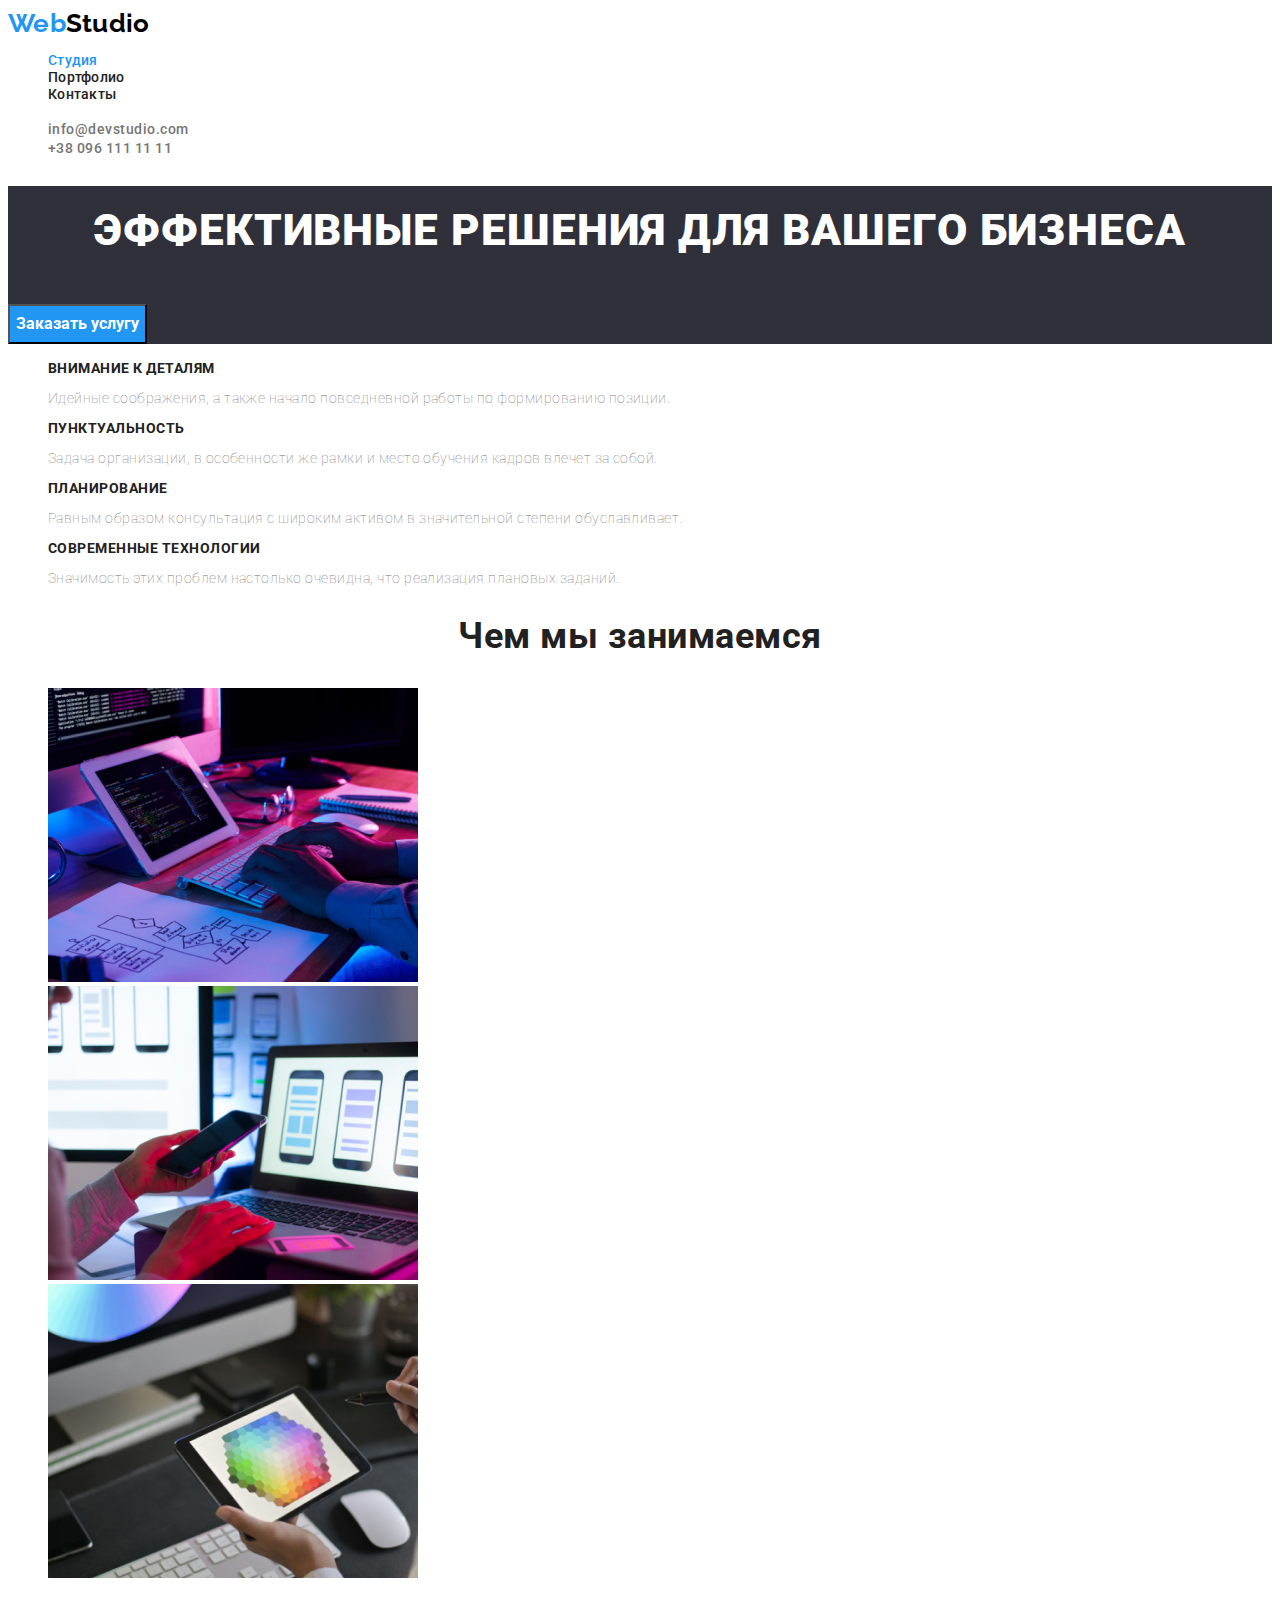
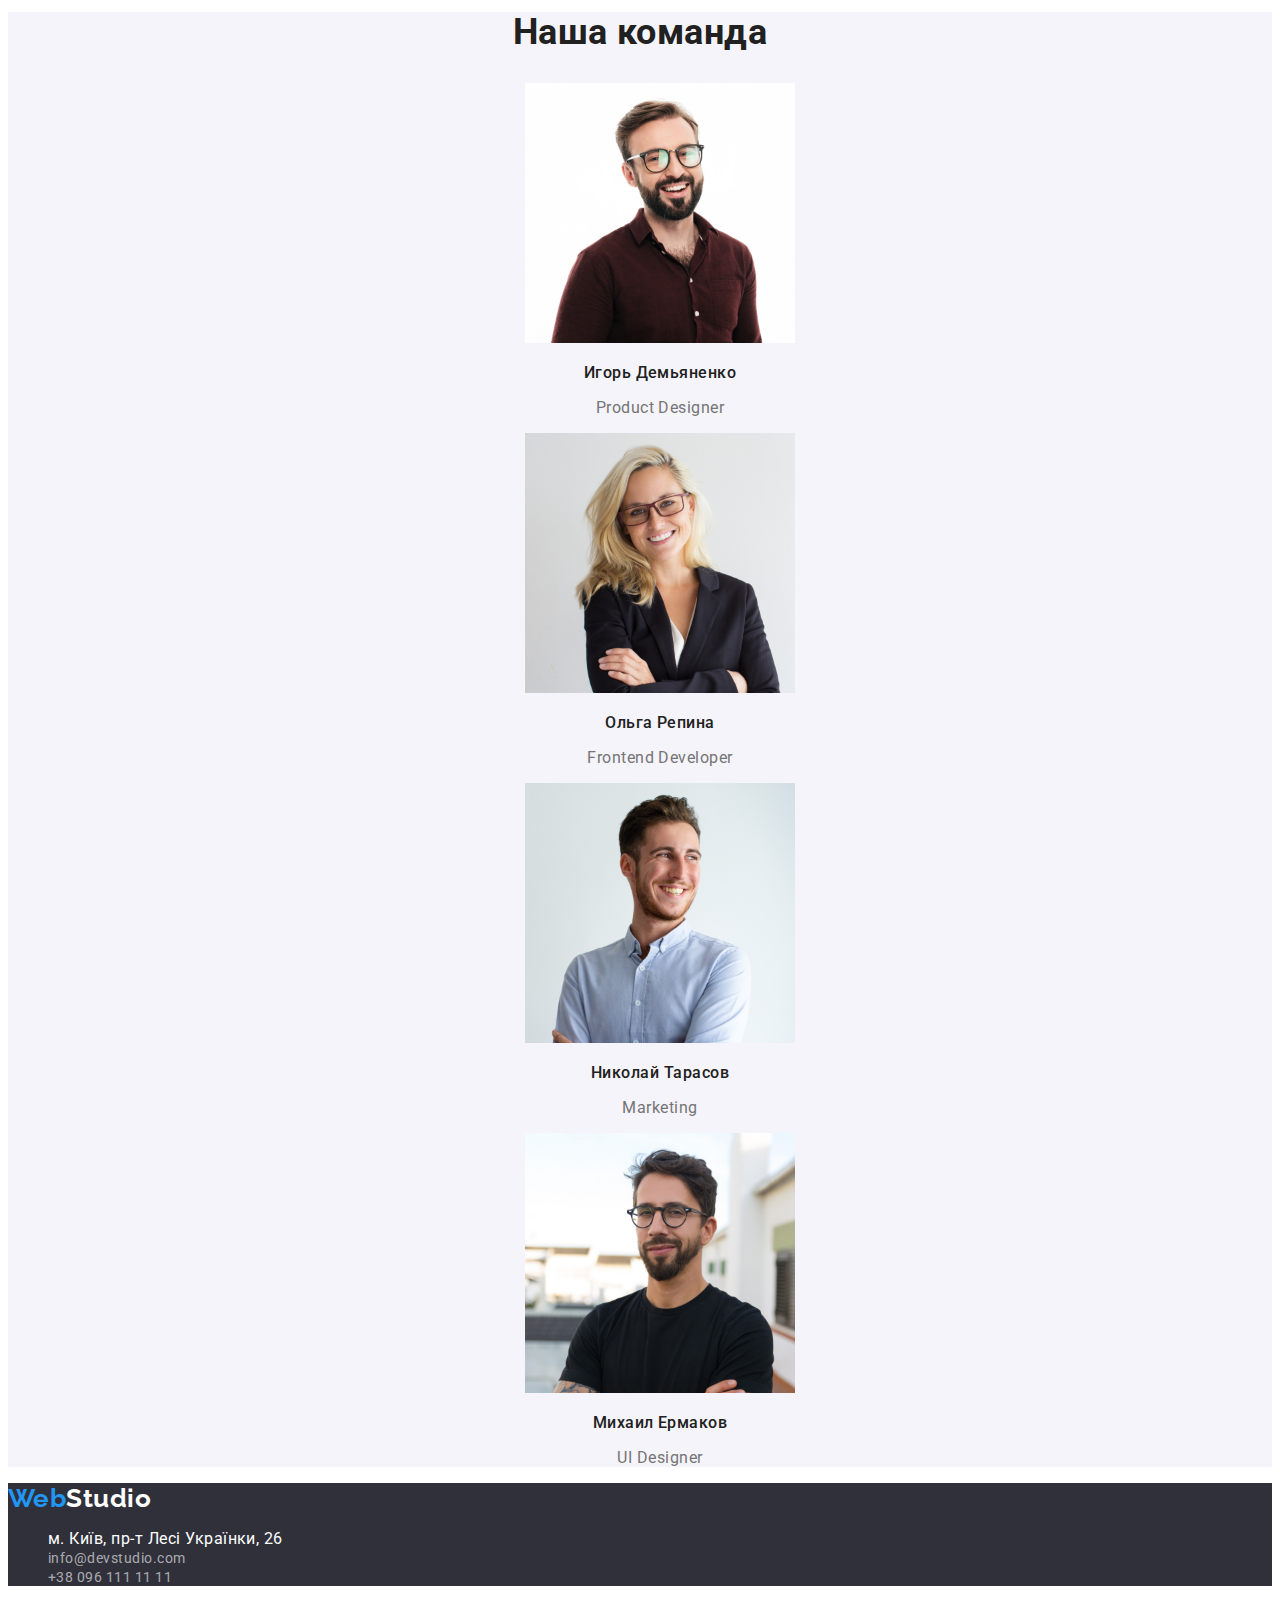
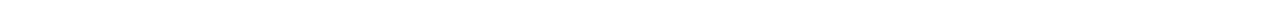
==== index.html @ b61e294e "1" ====
<!DOCTYPE html>
<html lang="ru">

<head>
    <meta charset="UTF-8">
    <meta http-equiv="X-UA-Compatible" content="IE=edge">
    <meta name="viewport" content="width=device-width, initial-scale=1.0">
    <link rel="preconnect" href="https://fonts.googleapis.com">
    <link rel="preconnect" href="https://fonts.gstatic.com" crossorigin>
    <link
        href="https://fonts.googleapis.com/css2?family=Raleway:wght@400;700&family=Roboto:wght@400;500;700;900&display=swap"
        rel="stylesheet">
    <link rel="stylesheet" href="./css/styles.css" />
    <title>Document</title>
</head>

<body>
    <header>
        <nav class="navi">
            <a href="./index.html" class="logo"><span class="accent">Web</span>Studio</a>
            <ul class="list">
                <li><a href="./index.html" class="navi-list on-page">Студия</a></li>
                <li><a href="./portfolio.html" class="navi-list">Портфолио</a></li>
                <li><a href="" class="navi-list">Контакты</a></li>
            </ul>
        </nav>
        <ul class="list">
            <li><a href="mailto:info@devstudio.com" class="contact-us">info@devstudio.com</a></li>
            <li><a href="tel:+380961111111" class="contact-us">+38 096 111 11 11</a></li>
        </ul>
    </header>
    <main>
        <section class="hero">
            <h1 class="hero-head">Эффективные решения для вашего бизнеса</h1>
            <button type="button" class="order">Заказать услугу</button>
        </section>
        <section class="qualities">
            <h2 class="display">Основне качества</h2>
            <ul class="list">
                <li>
                    <h3 class="qualities-heading">Внимание к деталям</h3>
                    <p class="qualities-text">Идейные соображения, а также начало повседневной работы по формированию позиции.</p>
                </li>
                <li>
                    <h3 class="qualities-heading">Пунктуальность</h3>
                    <p class="qualities-text">Задача организации, в особенности же рамки и место обучения кадров влечет за собой.</p>
                </li>
                <li>
                    <h3 class="qualities-heading">Планирование</h3>
                    <p class="qualities-text">Равным образом консультация с широким активом в значительной степени обуславливает.</p>
                </li>
                <li>
                    <h3 class="qualities-heading">Современные технологии</h3>
                    <p class="qualities-text">Значимость этих проблем настолько очевидна, что реализация плановых заданий.</p>
                </li>
            </ul>
        </section>
        <section class="occupation">
            <h2 class="section-heading">Чем мы занимаемся</h2>
            <ul class="list">
                <li>
                    <img src="./images/img1.jpg" alt="кодинг ночью" width="370">
                </li>
                <li>
                    <img src="./images/img2.jpg" alt="рука с телефоном" width="370">
                </li>
                <li>
                    <img src="./images/img3.jpg" alt="рука с планшетом" width="370">
                </li>
            </ul>
        </section>
        <section class="team">
            <h2 class="section-heading">Наша команда</h2>
            <ul class="list">
                <li class="team-card">
                    <img src="./images/igor.jpg" alt="фото Игорь Демьяненко" width="270">
                    <h3 class="card-heading">Игорь Демьяненко</h3>
                    <p>Product Designer</p>
                </li>
                <li class="team-card">
                    <img src="./images/olga.jpg" alt="фото Ольга Репина" width="270">
                    <h3 class="card-heading">Ольга Репина</h3>
                    <p class="card-text">Frontend Developer</p>
                </li>
                <li class="team-card">
                    <img src="./images/nicholas.jpg" alt="фото Николай Тарасов" width="270">
                    <h3 class="card-heading">Николай Тарасов</h3>
                    <p class="card-text">Marketing</p>
                </li>
                <li class="team-card">
                    <img src="./images/michael.jpg" alt="фото Михаил Ермаков" width="270">
                    <h3 class="card-heading">Михаил Ермаков</h3>
                    <p class="card-text">UI Designer</p>
                </li>
            </ul>
        </section>
    </main>
    <footer>
        <div class="footer-contact">
            <a href="./index.html" class="logo"><span class="accent">Web</span>Studio</a>
            <address class="adress">
                <ul class="list">
                    <li><a href="https://www.google.com/maps" target="_blank" rel="noopener noreferrer" class="maps">м. Київ, пр-т Лесі Українки, 26</a></li>
                    <li><a href="mailto:info@devstudio.com" class="contact-us">info@devstudio.com</a></li>
                    <li><a href="tel:+380961111111" class="contact-us">+38 096 111 11 11</a></li>
                </ul>
            </address>
        </div>
    </footer>
</body>

</html>
---- css/styles.css ----
:root{
    --main-haeding-color:#FFFFFF;
    --accent-color:#2196F3;
    --logo-color:#000000;
    --heading-color:#212121;
    --text-color:#757575;
    --block-color:#F5F4FA;
    --footer-color:#2F303A;
    --footer-contact:rgba(255, 255, 255, 0.6);
}
/* общие классы*/
body{
    font-family: 'Roboto', sans-serif;
    color: var(--text-color);
    letter-spacing: 0.03em;
}
.list{
    list-style: none;
}
.section-heading,
.qualities-heading,
.portfolio-heading,
.card-heading,
.navi .navi-list{
    color: var(--heading-color);
}
/* начало */
.logo{
    font-family: 'Raleway', sans-serif;
    font-size: 26px;
    font-weight: 700;
    text-decoration: none;
}
.navi .logo{
    color: var(--logo-color);
}
.logo .accent{
    color:var(--accent-color);
}
/* nav */
.navi{
    letter-spacing: 0.02em;
}
.navi .navi-list{
    
    /* font-weight: 500; */
    line-height: 1.14;
    text-decoration: none;
}
.navi .navi-list:hover, 
.navi .navi-list:focus{
    color: var(--accent-color);
}
.contact-us{
    color: var(--text-color);
    text-decoration: none;
    
}
.contact-us:focus,
.contact-us:hover{
    color: var(--accent-color);
}
.navi .on-page{
    color: var(--accent-color);
}
.contact-us,
.navi{
    font-size: 14px;
    font-weight: 500;
}
/* hero */
.hero{
    background-color: var(--footer-color);
    letter-spacing: 0.06em;
}
.hero .hero-head{
    color: var(--main-haeding-color);
    text-align: center;
    font-weight: 900;
    font-size: 44px;
    line-height: 2;
    text-transform: uppercase;
    
}
.hero .order{
    color: var(--main-haeding-color);
    background-color: var(--accent-color);
    font-family: inherit;
    font-weight: 700;
    font-size: 16px;
    line-height: 2.15;
    cursor: pointer;
    
}
/* основные качества */
.display{
    display: none;

}
.qualities .qualities-heading{
    font-weight: 700;
    font-size: 14px;
    text-transform: uppercase; 
}
.qualities .qualities-text{
    font-weight: 400;
    font-size: 14px;
    font-weight: 1.7;

}

/* Чем мы занимаемся */
.section-heading {
    font-weight: 700;
    font-size: 36px;
    text-align: center;
    line-height: 1.16;
}
/* наша команда */
.team{
background-color: var(--block-color);
}
.team-card{
    text-align: center;
}
.team-card .card-heading{
    font-weight: 500;
    font-size: 16px;

}
.team-card .card-text{
    font-weight: 400;
    font-size: 16px;

}
/* footer */
footer{
    background-color: var(--footer-color);
}
.adress{
    font-style: normal;
}
.footer-contact{
    font-weight: 400;
}
.footer-contact .logo{
    color: var(--main-haeding-color);
    
}
.footer-contact .maps{
    color: var(--main-haeding-color);
    text-decoration: none;
}
.footer-contact .contact-us{
    color: var(--footer-contact);
    font-weight: 400;
}
/* портфолио */
.portfolio .filter-buttun{
    font-weight: 500;
    font-size: 16px;
    line-height: 1.62;
    text-align: center;
    letter-spacing: 0.03em;
    font-family: inherit;
    cursor: pointer;
}
.portfolio .filter-buttun:hover,
.portfolio .filter-buttun:focus{
    color: var(--main-haeding-color);
    background-color: var(--accent-color);
}
.portfolio .portfolio-heading{
    font-weight: 700;
    font-size: 18px;
    line-height: 2;
}
.portfolio .portfolio-text{
    font-size: 16px;
    line-height: 1.88;
}
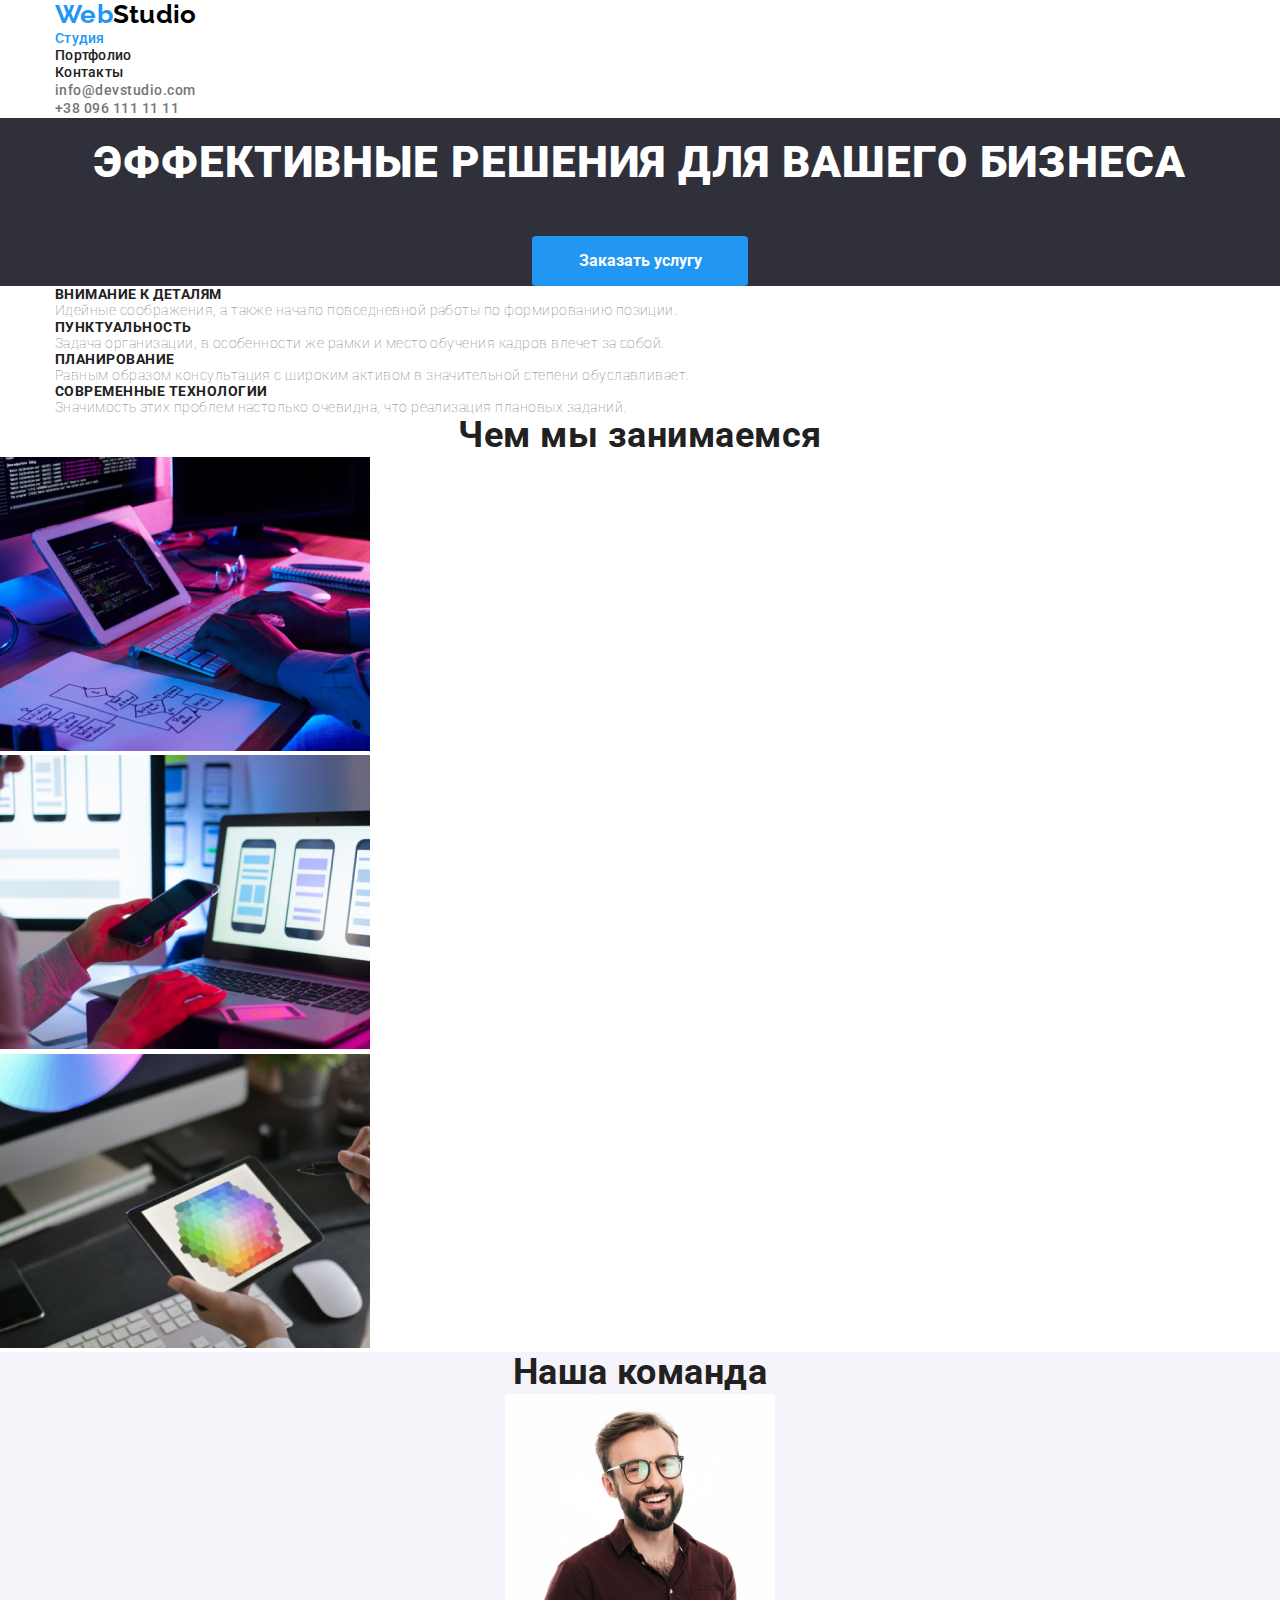
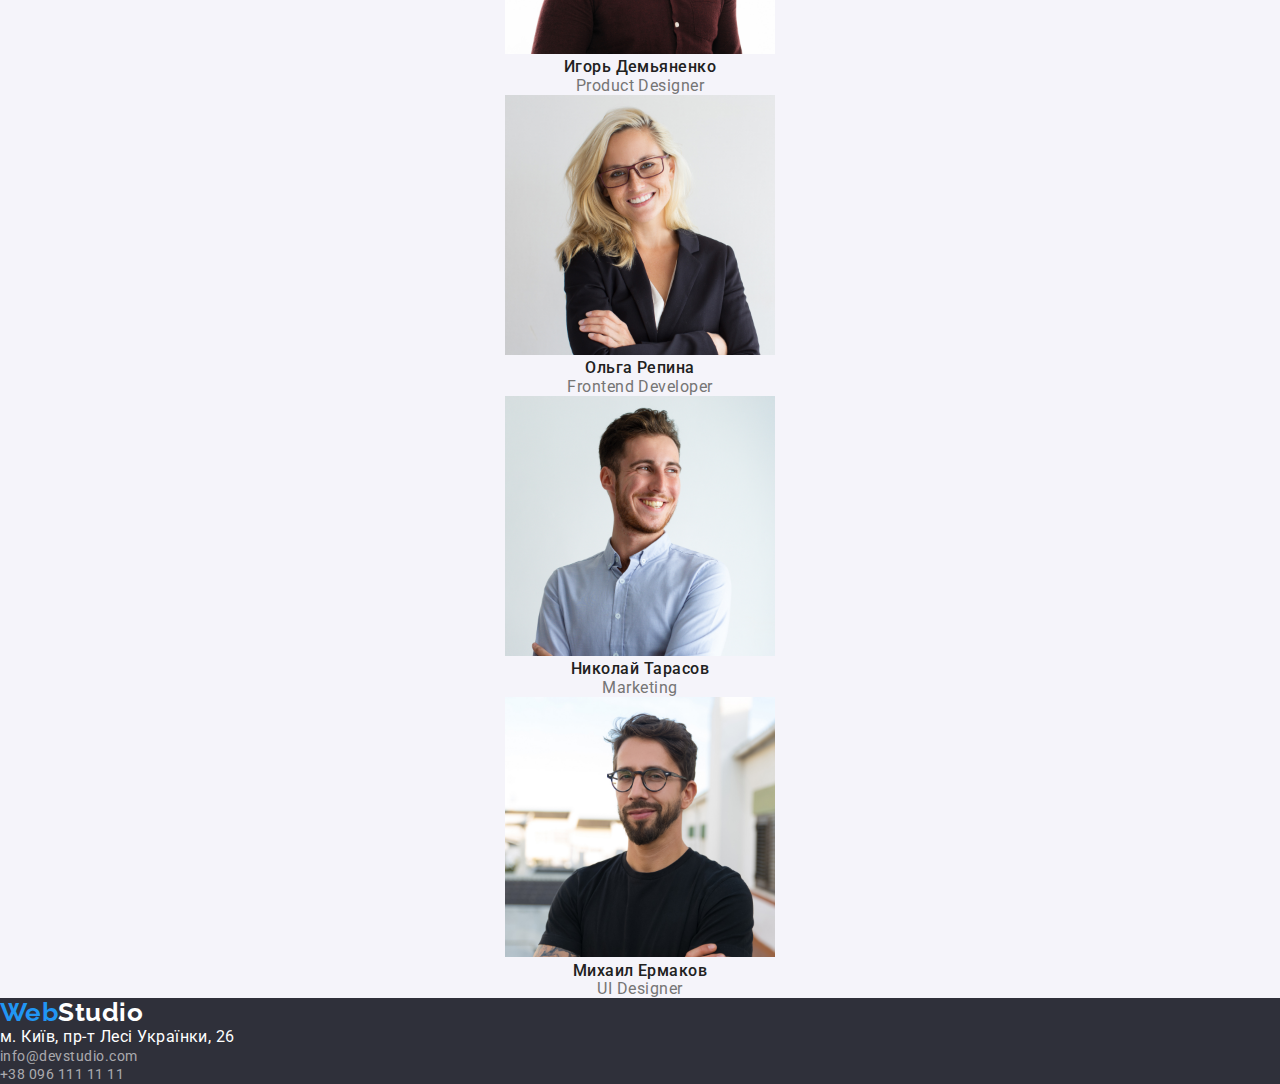
==== commit b888c594: "first work" ====
--- a/index.html
+++ b/index.html
@@ -10,24 +10,27 @@
     <link
         href="https://fonts.googleapis.com/css2?family=Raleway:wght@400;700&family=Roboto:wght@400;500;700;900&display=swap"
         rel="stylesheet">
+    <link rel="stylesheet" href="https://cdnjs.cloudflare.com/ajax/libs/modern-normalize/1.0.0/modern-normalize.min.css" />
     <link rel="stylesheet" href="./css/styles.css" />
     <title>Document</title>
 </head>
 
 <body>
     <header>
-        <nav class="navi">
-            <a href="./index.html" class="logo"><span class="accent">Web</span>Studio</a>
+        <div class="conteiner">
+            <nav class="navi">
+                <a href="./index.html" class="logo"><span class="accent">Web</span>Studio</a>
+                <ul class="list">
+                    <li><a href="./index.html" class="navi-list on-page">Студия</a></li>
+                    <li><a href="./portfolio.html" class="navi-list">Портфолио</a></li>
+                    <li><a href="" class="navi-list">Контакты</a></li>
+                </ul>
+            </nav>
             <ul class="list">
-                <li><a href="./index.html" class="navi-list on-page">Студия</a></li>
-                <li><a href="./portfolio.html" class="navi-list">Портфолио</a></li>
-                <li><a href="" class="navi-list">Контакты</a></li>
+                <li><a href="mailto:info@devstudio.com" class="contact-us">info@devstudio.com</a></li>
+                <li><a href="tel:+380961111111" class="contact-us">+38 096 111 11 11</a></li>
             </ul>
-        </nav>
-        <ul class="list">
-            <li><a href="mailto:info@devstudio.com" class="contact-us">info@devstudio.com</a></li>
-            <li><a href="tel:+380961111111" class="contact-us">+38 096 111 11 11</a></li>
-        </ul>
+        </div>
     </header>
     <main>
         <section class="hero">
@@ -35,25 +38,29 @@
             <button type="button" class="order">Заказать услугу</button>
         </section>
         <section class="qualities">
-            <h2 class="display">Основне качества</h2>
-            <ul class="list">
-                <li>
-                    <h3 class="qualities-heading">Внимание к деталям</h3>
-                    <p class="qualities-text">Идейные соображения, а также начало повседневной работы по формированию позиции.</p>
-                </li>
-                <li>
-                    <h3 class="qualities-heading">Пунктуальность</h3>
-                    <p class="qualities-text">Задача организации, в особенности же рамки и место обучения кадров влечет за собой.</p>
-                </li>
-                <li>
-                    <h3 class="qualities-heading">Планирование</h3>
-                    <p class="qualities-text">Равным образом консультация с широким активом в значительной степени обуславливает.</p>
-                </li>
-                <li>
-                    <h3 class="qualities-heading">Современные технологии</h3>
-                    <p class="qualities-text">Значимость этих проблем настолько очевидна, что реализация плановых заданий.</p>
-                </li>
-            </ul>
+            <div class="conteiner">
+                <h2 class="display">Основне качества</h2>
+                <ul class="list">
+                    <li>
+                        <h3 class="qualities-heading">Внимание к деталям</h3>
+                        <p class="qualities-text">Идейные соображения, а также начало повседневной работы по формированию позиции.</p>
+                    </li>
+                    <li>
+                        <h3 class="qualities-heading">Пунктуальность</h3>
+                        <p class="qualities-text">Задача организации, в особенности же рамки и место обучения кадров влечет за собой.
+                        </p>
+                    </li>
+                    <li>
+                        <h3 class="qualities-heading">Планирование</h3>
+                        <p class="qualities-text">Равным образом консультация с широким активом в значительной степени обуславливает.
+                        </p>
+                    </li>
+                    <li>
+                        <h3 class="qualities-heading">Современные технологии</h3>
+                        <p class="qualities-text">Значимость этих проблем настолько очевидна, что реализация плановых заданий.</p>
+                    </li>
+                </ul>
+            </div>
         </section>
         <section class="occupation">
             <h2 class="section-heading">Чем мы занимаемся</h2>
--- a/css/styles.css
+++ b/css/styles.css
@@ -16,6 +16,9 @@
 }
 .list{
     list-style: none;
+    margin-top: 0;
+    margin-bottom: 0;
+    padding-left: 0;
 }
 .section-heading,
 .qualities-heading,
@@ -24,6 +27,19 @@
 .navi .navi-list{
     color: var(--heading-color);
 }
+.conteiner{
+    width: 1200px;
+    margin: 0 auto;
+    padding-left: 15px;
+    padding-right: 15px;
+}
+h1,
+h2,
+h3,
+p{
+    margin-top: 0;
+    margin-bottom: 0;
+}
 /* начало */
 .logo{
     font-family: 'Raleway', sans-serif;
@@ -72,23 +88,31 @@
 .hero{
     background-color: var(--footer-color);
     letter-spacing: 0.06em;
+    text-align: center;
 }
 .hero .hero-head{
+    margin-top: 0;
+    margin-bottom: 30px;
     color: var(--main-haeding-color);
     text-align: center;
     font-weight: 900;
     font-size: 44px;
     line-height: 2;
     text-transform: uppercase;
+
     
 }
 .hero .order{
+    min-width: 216px;
+    padding: 10px 32px;
+    border-radius: 4px;
+    border: 1px solid transparent;
     color: var(--main-haeding-color);
     background-color: var(--accent-color);
     font-family: inherit;
     font-weight: 700;
     font-size: 16px;
-    line-height: 2.15;
+    line-height: 1.8;
     cursor: pointer;
     
 }
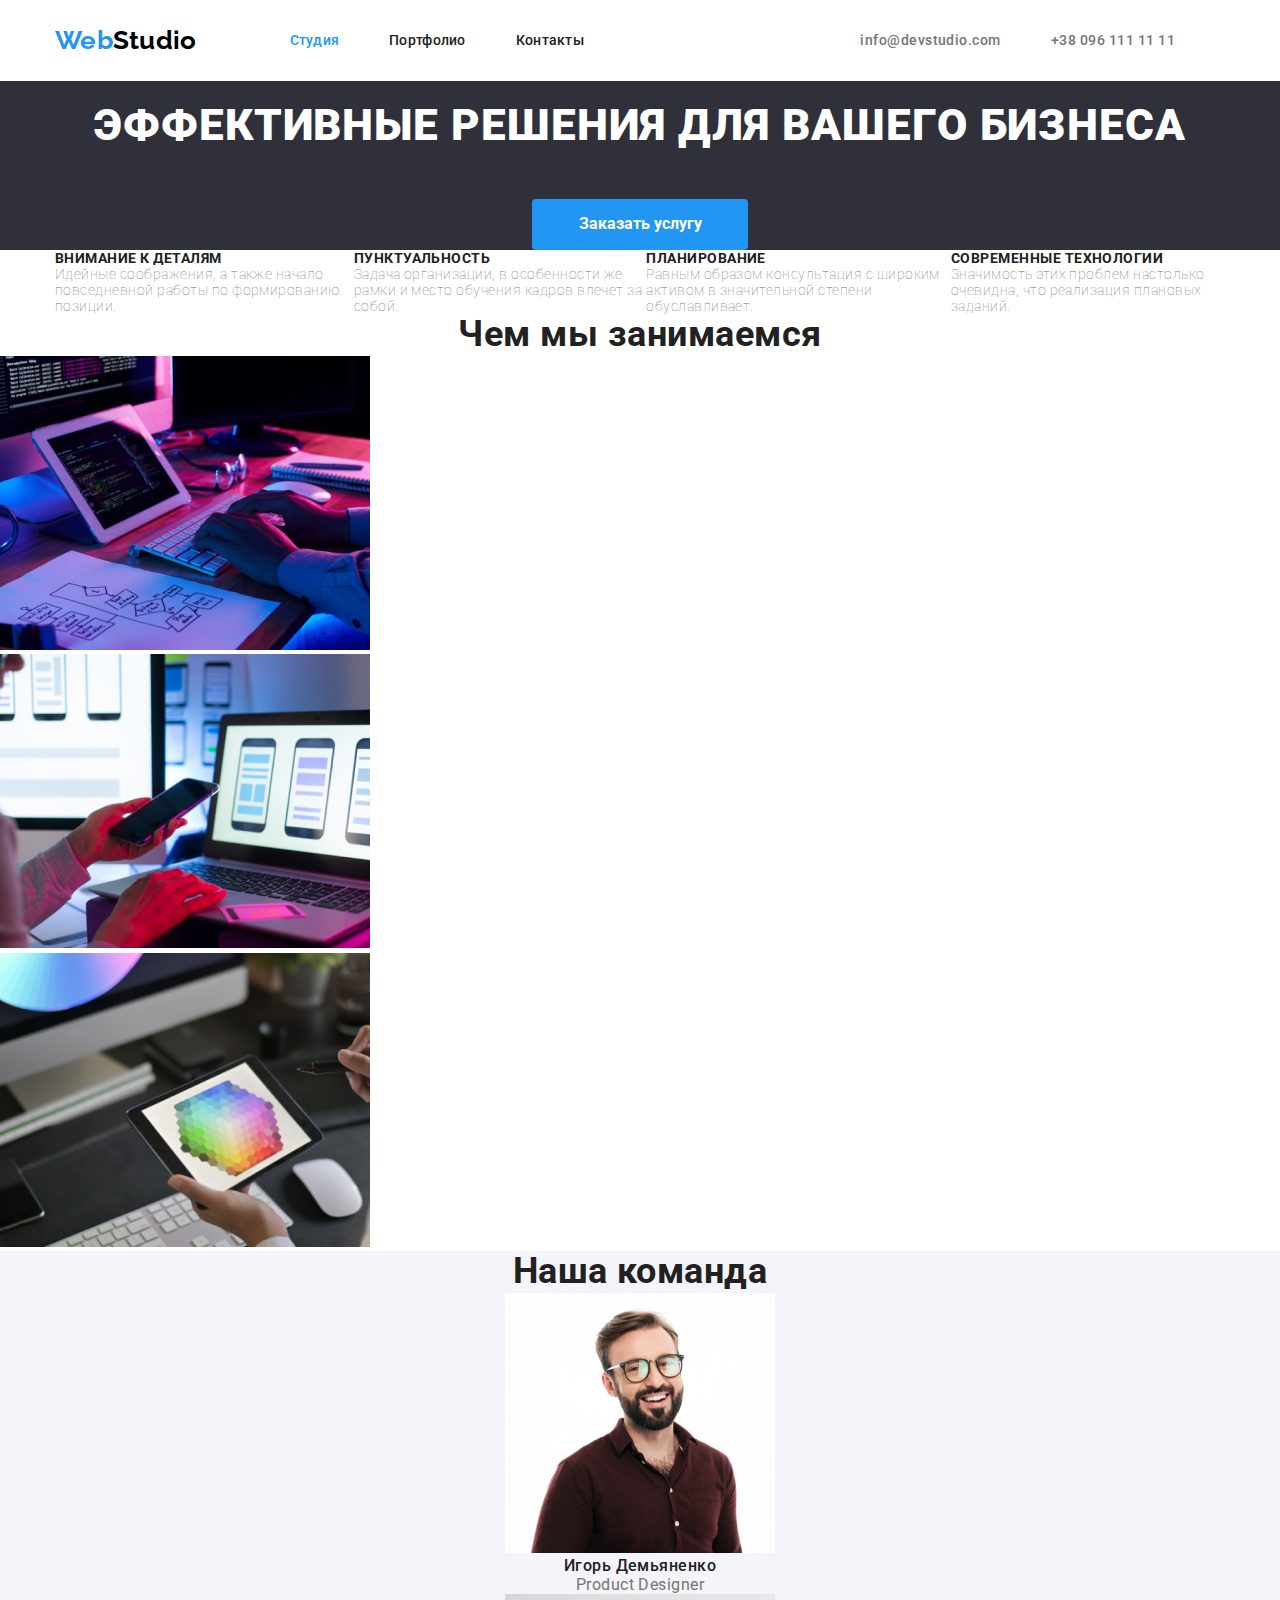
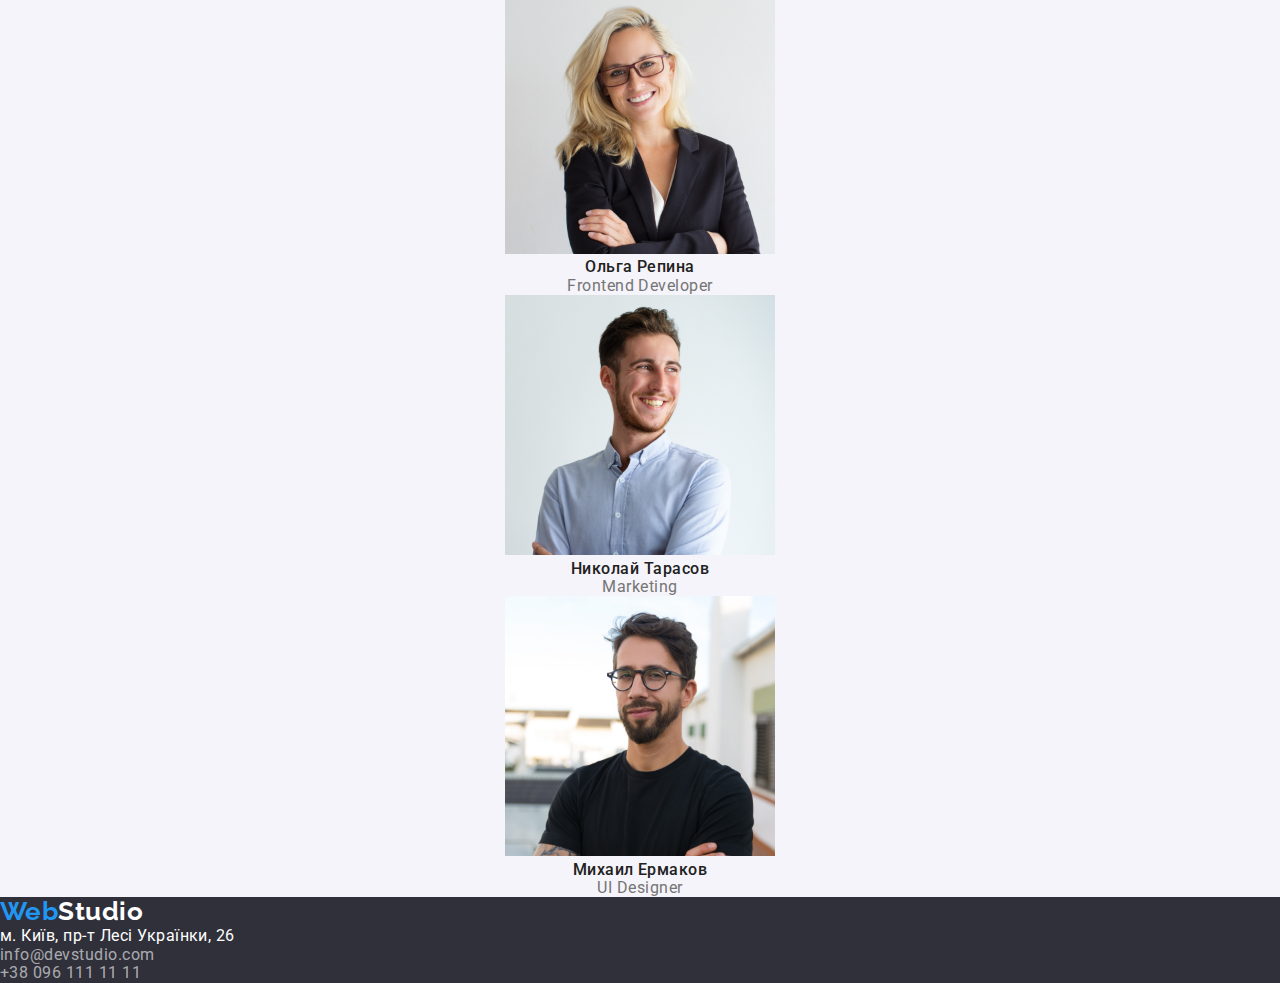
==== commit 852f9bef: "до непонятных падингов" ====
--- a/index.html
+++ b/index.html
@@ -10,56 +10,66 @@
     <link
         href="https://fonts.googleapis.com/css2?family=Raleway:wght@400;700&family=Roboto:wght@400;500;700;900&display=swap"
         rel="stylesheet">
-    <link rel="stylesheet" href="https://cdnjs.cloudflare.com/ajax/libs/modern-normalize/1.0.0/modern-normalize.min.css" />
+    <link rel="stylesheet"
+        href="https://cdnjs.cloudflare.com/ajax/libs/modern-normalize/1.0.0/modern-normalize.min.css" />
     <link rel="stylesheet" href="./css/styles.css" />
     <title>Document</title>
 </head>
 
 <body>
     <header>
-        <div class="conteiner">
+        <div class="conteiner box-header">
             <nav class="navi">
-                <a href="./index.html" class="logo"><span class="accent">Web</span>Studio</a>
-                <ul class="list">
-                    <li><a href="./index.html" class="navi-list on-page">Студия</a></li>
-                    <li><a href="./portfolio.html" class="navi-list">Портфолио</a></li>
-                    <li><a href="" class="navi-list">Контакты</a></li>
+                <a href="./index.html" class="logo item"><span class="accent">Web</span>Studio</a>
+                <ul class="navi-item list">
+                    <li class="item"><a href="./index.html" class="navi-list on-page">Студия</a></li>
+                    <li class="item"><a href="./portfolio.html" class="navi-list">Портфолио</a></li>
+                    <li class="item"><a href="" class="navi-list">Контакты</a></li>
                 </ul>
             </nav>
-            <ul class="list">
-                <li><a href="mailto:info@devstudio.com" class="contact-us">info@devstudio.com</a></li>
-                <li><a href="tel:+380961111111" class="contact-us">+38 096 111 11 11</a></li>
+            <ul class="header-contact list">
+                <li class="item"><a href="mailto:info@devstudio.com" class="contact-us">info@devstudio.com</a></li>
+                <li class="item"><a href="tel:+380961111111" class="contact-us">+38 096 111 11 11</a></li>
             </ul>
         </div>
     </header>
     <main>
         <section class="hero">
-            <h1 class="hero-head">Эффективные решения для вашего бизнеса</h1>
-            <button type="button" class="order">Заказать услугу</button>
+            <div class="container">
+                <h1 class="hero-head">Эффективные решения для вашего бизнеса</h1>
+                <button type="button" class="order">Заказать услугу</button>
         </section>
         <section class="qualities">
             <div class="conteiner">
                 <h2 class="display">Основне качества</h2>
-                <ul class="list">
+                <ul class="qualities-box list">
                     <li>
                         <h3 class="qualities-heading">Внимание к деталям</h3>
-                        <p class="qualities-text">Идейные соображения, а также начало повседневной работы по формированию позиции.</p>
+                        <p class="qualities-text">Идейные соображения, а также начало повседневной работы по
+                            формированию
+                            позиции.</p>
                     </li>
                     <li>
                         <h3 class="qualities-heading">Пунктуальность</h3>
-                        <p class="qualities-text">Задача организации, в особенности же рамки и место обучения кадров влечет за собой.
+                        <p class="qualities-text">Задача организации, в особенности же рамки и место обучения кадров
+                            влечет за
+                            собой.
                         </p>
                     </li>
                     <li>
                         <h3 class="qualities-heading">Планирование</h3>
-                        <p class="qualities-text">Равным образом консультация с широким активом в значительной степени обуславливает.
+                        <p class="qualities-text">Равным образом консультация с широким активом в значительной степени
+                            обуславливает.
                         </p>
                     </li>
                     <li>
                         <h3 class="qualities-heading">Современные технологии</h3>
-                        <p class="qualities-text">Значимость этих проблем настолько очевидна, что реализация плановых заданий.</p>
+                        <p class="qualities-text">Значимость этих проблем настолько очевидна, что реализация плановых
+                            заданий.
+                        </p>
                     </li>
                 </ul>
+            </div>
             </div>
         </section>
         <section class="occupation">
@@ -107,7 +117,8 @@
             <a href="./index.html" class="logo"><span class="accent">Web</span>Studio</a>
             <address class="adress">
                 <ul class="list">
-                    <li><a href="https://www.google.com/maps" target="_blank" rel="noopener noreferrer" class="maps">м. Київ, пр-т Лесі Українки, 26</a></li>
+                    <li><a href="https://www.google.com/maps" target="_blank" rel="noopener noreferrer" class="maps">м.
+                            Київ, пр-т Лесі Українки, 26</a></li>
                     <li><a href="mailto:info@devstudio.com" class="contact-us">info@devstudio.com</a></li>
                     <li><a href="tel:+380961111111" class="contact-us">+38 096 111 11 11</a></li>
                 </ul>
--- a/css/styles.css
+++ b/css/styles.css
@@ -40,6 +40,10 @@
     margin-top: 0;
     margin-bottom: 0;
 }
+.section{
+    padding-top: 94px;
+    padding-bottom: 94px;
+}
 /* начало */
 .logo{
     font-family: 'Raleway', sans-serif;
@@ -47,6 +51,9 @@
     font-weight: 700;
     text-decoration: none;
 }
+.navi > .item{
+    margin-right: 93px;
+}
 .navi .logo{
     color: var(--logo-color);
 }
@@ -54,36 +61,59 @@
     color:var(--accent-color);
 }
 /* nav */
+.box-header{
+    display: flex;
+    align-items: center;
+
+    font-size: 14px;
+    font-weight: 500;
+}
 .navi{
+    display: flex;
+    align-items: center;
+
     letter-spacing: 0.02em;
-}
-.navi .navi-list{
-    
-    /* font-weight: 500; */
+
+}
+.navi .navi-item{
+    display: flex;
+}
+.navi-item > .item {
+    margin-right: 50px;
+    padding-top: 32px;
+    padding-bottom: 32px;
+}
+.navi-item>.item:last-child{
+    margin-right: 0px;
+}
+.navi-item .navi-list{   
     line-height: 1.14;
     text-decoration: none;
 }
-.navi .navi-list:hover, 
-.navi .navi-list:focus{
+.navi-item .navi-list:hover, 
+.navi-item .navi-list:focus{
     color: var(--accent-color);
+}
+.navi .on-page {
+    color: var(--accent-color);
+}
+/* контакты хедер */
+.header-contact{
+    display: flex;
+    margin-left: auto;
 }
 .contact-us{
     color: var(--text-color);
     text-decoration: none;
-    
 }
 .contact-us:focus,
 .contact-us:hover{
     color: var(--accent-color);
 }
-.navi .on-page{
-    color: var(--accent-color);
-}
-.contact-us,
-.navi{
-    font-size: 14px;
-    font-weight: 500;
-}
+.header-contact > .item{
+    margin-right: 50px;
+}
+
 /* hero */
 .hero{
     background-color: var(--footer-color);
@@ -121,12 +151,15 @@
     display: none;
 
 }
-.qualities .qualities-heading{
+.qualities .qualities-box{
+    display: flex;
+}
+.qualities-box .qualities-heading{
     font-weight: 700;
     font-size: 14px;
     text-transform: uppercase; 
 }
-.qualities .qualities-text{
+.qualities-box .qualities-text{
     font-weight: 400;
     font-size: 14px;
     font-weight: 1.7;
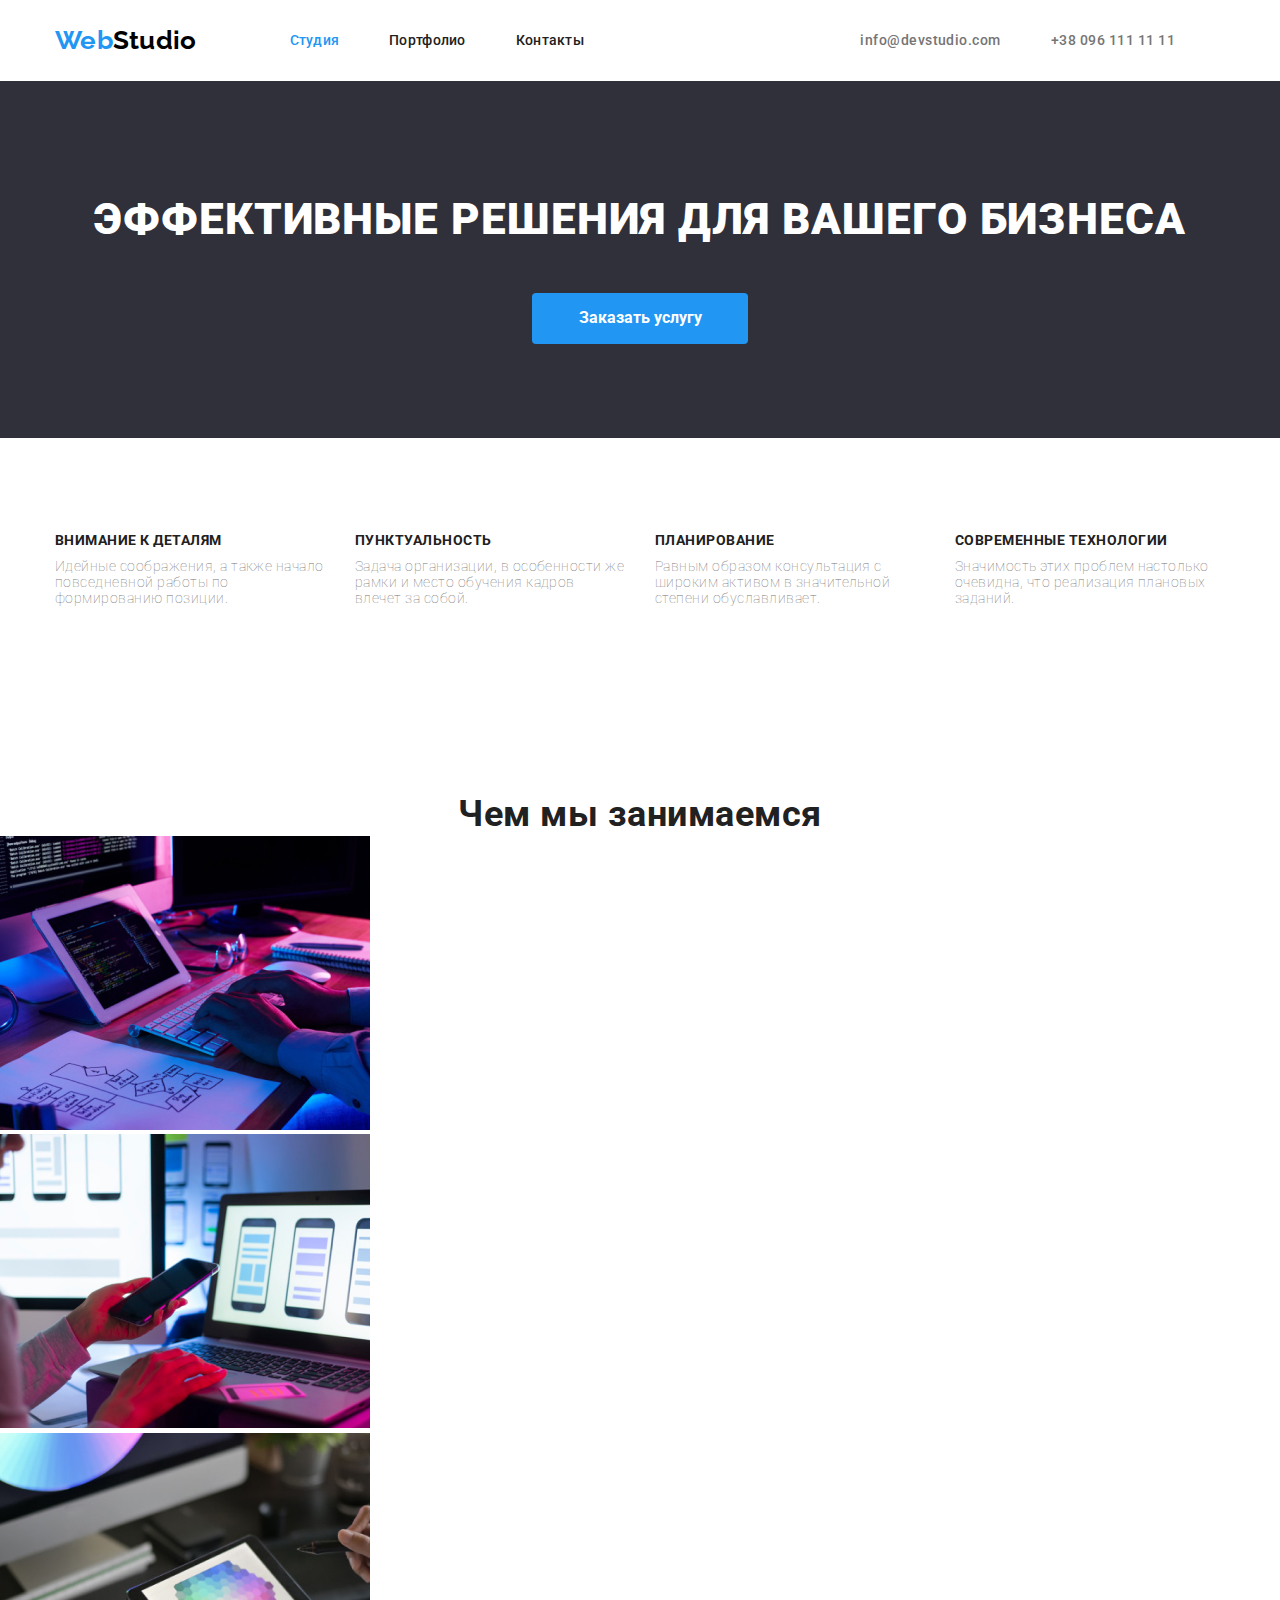
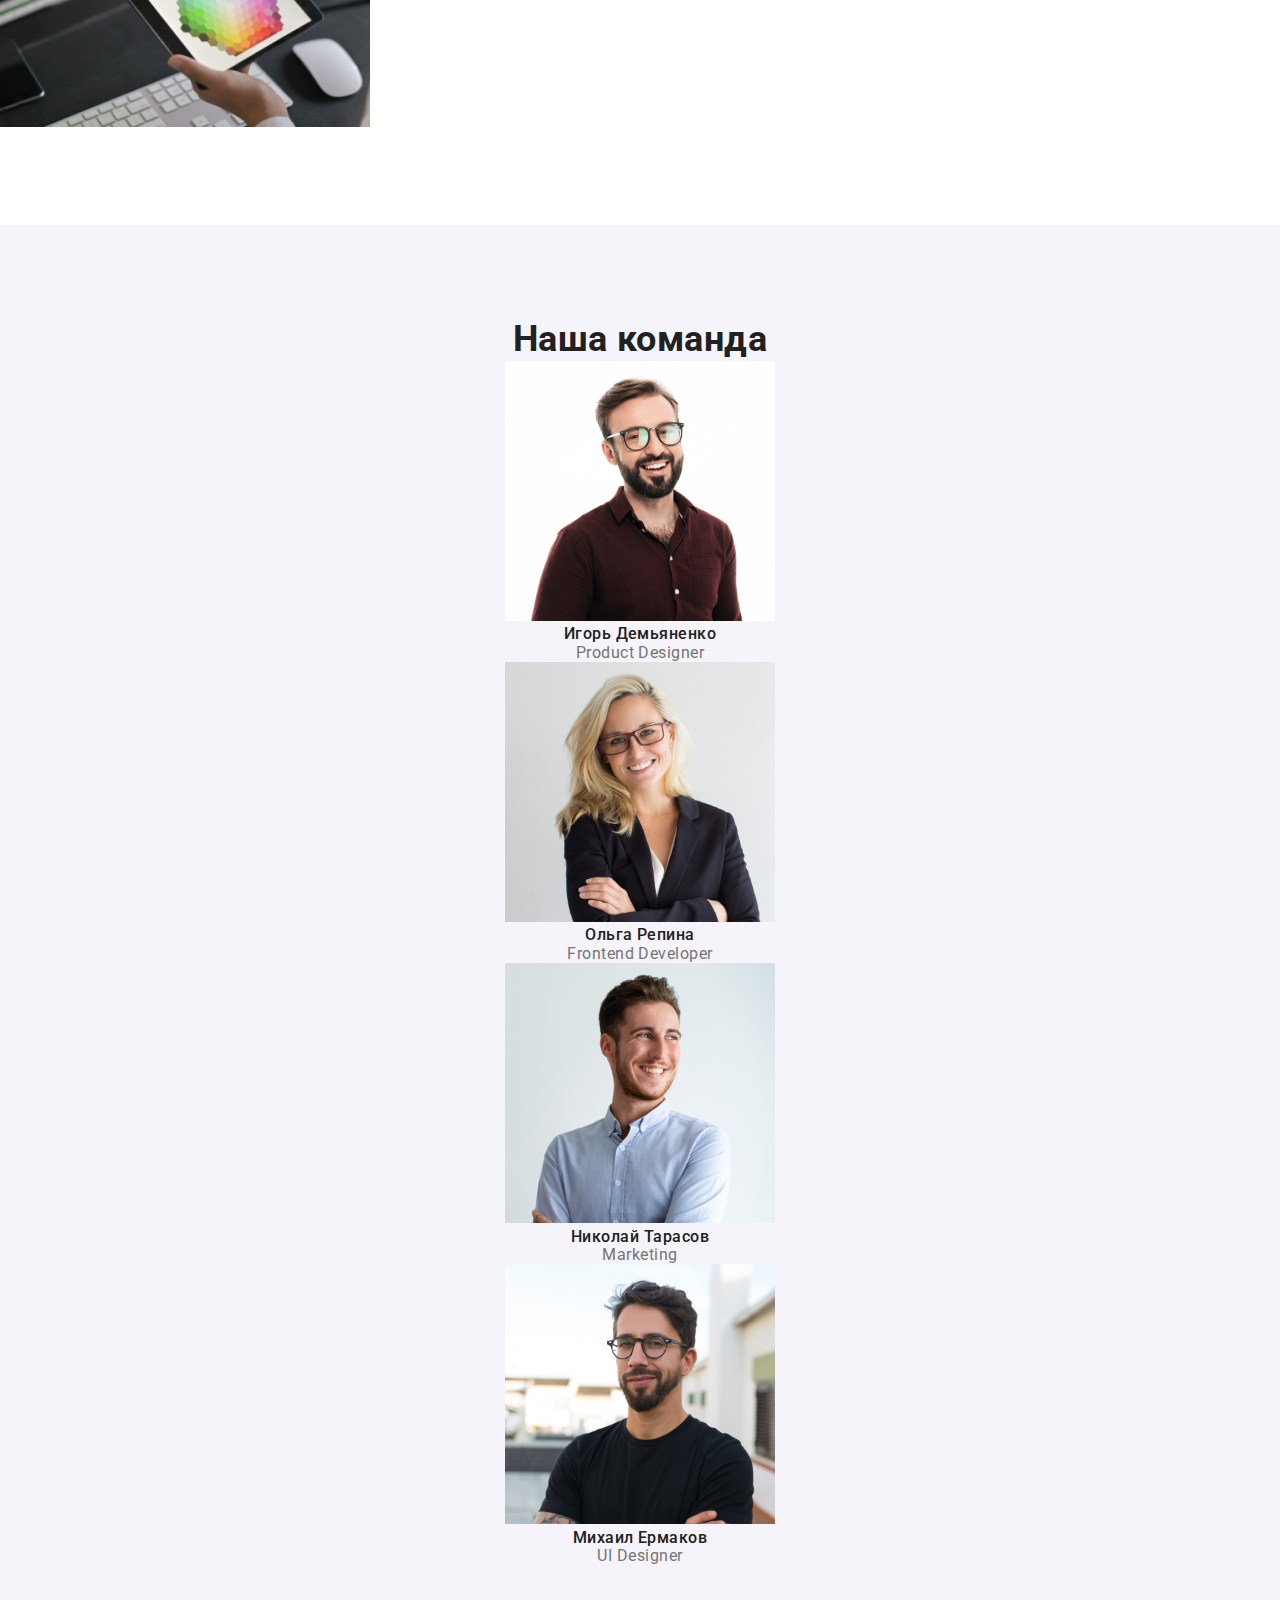
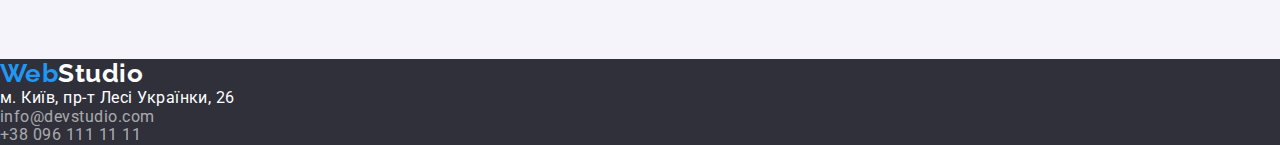
==== commit 484b7e60: "sleep" ====
--- a/index.html
+++ b/index.html
@@ -34,35 +34,35 @@
         </div>
     </header>
     <main>
-        <section class="hero">
+        <section class="hero section">
             <div class="container">
                 <h1 class="hero-head">Эффективные решения для вашего бизнеса</h1>
                 <button type="button" class="order">Заказать услугу</button>
         </section>
-        <section class="qualities">
+        <section class="qualities section">
             <div class="conteiner">
                 <h2 class="display">Основне качества</h2>
                 <ul class="qualities-box list">
-                    <li>
+                    <li class="item">
                         <h3 class="qualities-heading">Внимание к деталям</h3>
                         <p class="qualities-text">Идейные соображения, а также начало повседневной работы по
                             формированию
                             позиции.</p>
                     </li>
-                    <li>
+                    <li class="item">
                         <h3 class="qualities-heading">Пунктуальность</h3>
                         <p class="qualities-text">Задача организации, в особенности же рамки и место обучения кадров
                             влечет за
                             собой.
                         </p>
                     </li>
-                    <li>
+                    <li class="item">
                         <h3 class="qualities-heading">Планирование</h3>
                         <p class="qualities-text">Равным образом консультация с широким активом в значительной степени
                             обуславливает.
                         </p>
                     </li>
-                    <li>
+                    <li class="item">
                         <h3 class="qualities-heading">Современные технологии</h3>
                         <p class="qualities-text">Значимость этих проблем настолько очевидна, что реализация плановых
                             заданий.
@@ -72,7 +72,7 @@
             </div>
             </div>
         </section>
-        <section class="occupation">
+        <section class="occupation section">
             <h2 class="section-heading">Чем мы занимаемся</h2>
             <ul class="list">
                 <li>
@@ -86,7 +86,7 @@
                 </li>
             </ul>
         </section>
-        <section class="team">
+        <section class="team section">
             <h2 class="section-heading">Наша команда</h2>
             <ul class="list">
                 <li class="team-card">
--- a/css/styles.css
+++ b/css/styles.css
@@ -153,8 +153,11 @@
 }
 .qualities .qualities-box{
     display: flex;
+    justify-content: space-between;
 }
 .qualities-box .qualities-heading{
+    margin-bottom: 10px;
+
     font-weight: 700;
     font-size: 14px;
     text-transform: uppercase; 
@@ -162,10 +165,12 @@
 .qualities-box .qualities-text{
     font-weight: 400;
     font-size: 14px;
-    font-weight: 1.7;
-
-}
-
+    font-weight: 1.71;
+    
+}
+.qualities-box > .item{
+    width: 270px;
+}
 /* Чем мы занимаемся */
 .section-heading {
     font-weight: 700;
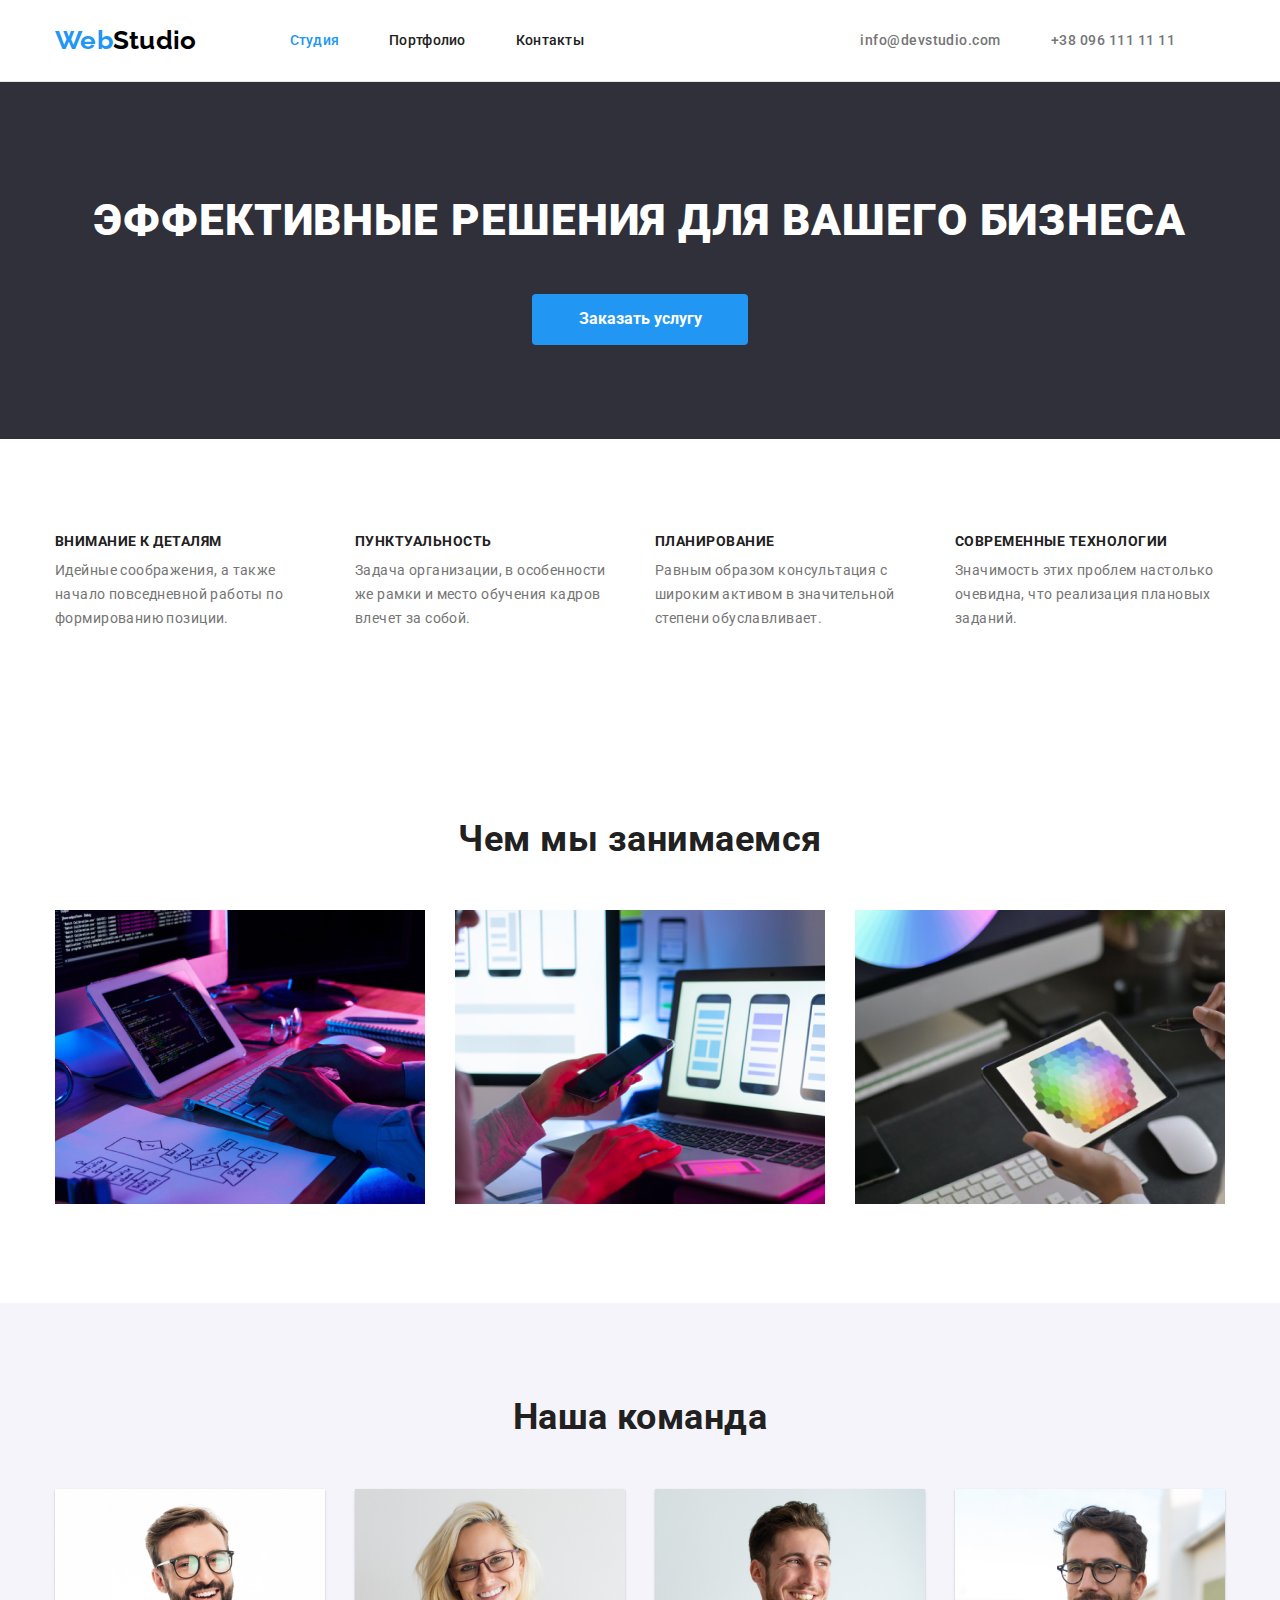
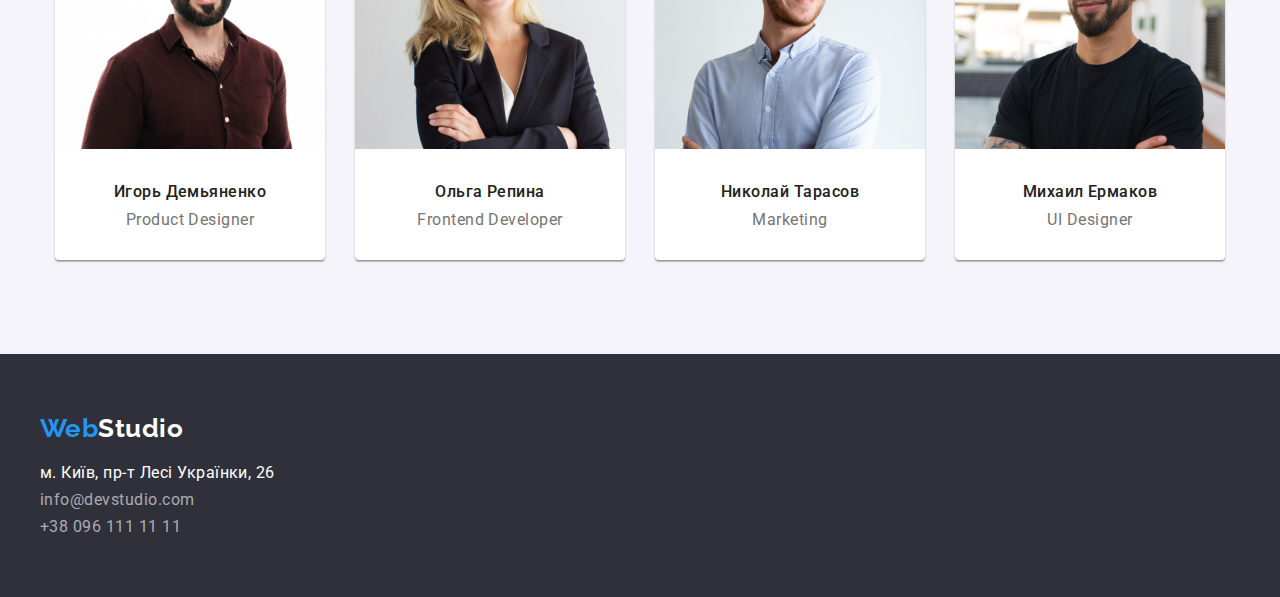
==== commit f135053c: "complite index" ====
--- a/index.html
+++ b/index.html
@@ -2,14 +2,14 @@
 <html lang="ru">
 
 <head>
-    <meta charset="UTF-8">
-    <meta http-equiv="X-UA-Compatible" content="IE=edge">
-    <meta name="viewport" content="width=device-width, initial-scale=1.0">
-    <link rel="preconnect" href="https://fonts.googleapis.com">
-    <link rel="preconnect" href="https://fonts.gstatic.com" crossorigin>
+    <meta charset="UTF-8" />
+    <meta http-equiv="X-UA-Compatible" content="IE=edge" />
+    <meta name="viewport" content="width=device-width, initial-scale=1.0" />
+    <link rel="preconnect" href="https://fonts.googleapis.com" />
+    <link rel="preconnect" href="https://fonts.gstatic.com" crossorigin />
     <link
         href="https://fonts.googleapis.com/css2?family=Raleway:wght@400;700&family=Roboto:wght@400;500;700;900&display=swap"
-        rel="stylesheet">
+        rel="stylesheet" />
     <link rel="stylesheet"
         href="https://cdnjs.cloudflare.com/ajax/libs/modern-normalize/1.0.0/modern-normalize.min.css" />
     <link rel="stylesheet" href="./css/styles.css" />
@@ -18,7 +18,7 @@
 
 <body>
     <header>
-        <div class="conteiner box-header">
+        <div class="container box-header">
             <nav class="navi">
                 <a href="./index.html" class="logo item"><span class="accent">Web</span>Studio</a>
                 <ul class="navi-item list">
@@ -28,7 +28,9 @@
                 </ul>
             </nav>
             <ul class="header-contact list">
-                <li class="item"><a href="mailto:info@devstudio.com" class="contact-us">info@devstudio.com</a></li>
+                <li class="item">
+                    <a href="mailto:info@devstudio.com" class="contact-us">info@devstudio.com</a>
+                </li>
                 <li class="item"><a href="tel:+380961111111" class="contact-us">+38 096 111 11 11</a></li>
             </ul>
         </div>
@@ -38,91 +40,102 @@
             <div class="container">
                 <h1 class="hero-head">Эффективные решения для вашего бизнеса</h1>
                 <button type="button" class="order">Заказать услугу</button>
+            </div>
         </section>
         <section class="qualities section">
-            <div class="conteiner">
+            <div class="container">
                 <h2 class="display">Основне качества</h2>
                 <ul class="qualities-box list">
                     <li class="item">
                         <h3 class="qualities-heading">Внимание к деталям</h3>
-                        <p class="qualities-text">Идейные соображения, а также начало повседневной работы по
-                            формированию
-                            позиции.</p>
+                        <p class="qualities-text">
+                            Идейные соображения, а также начало повседневной работы по формированию позиции.
+                        </p>
                     </li>
                     <li class="item">
                         <h3 class="qualities-heading">Пунктуальность</h3>
-                        <p class="qualities-text">Задача организации, в особенности же рамки и место обучения кадров
-                            влечет за
-                            собой.
+                        <p class="qualities-text">
+                            Задача организации, в особенности же рамки и место обучения кадров влечет за собой.
                         </p>
                     </li>
                     <li class="item">
                         <h3 class="qualities-heading">Планирование</h3>
-                        <p class="qualities-text">Равным образом консультация с широким активом в значительной степени
-                            обуславливает.
+                        <p class="qualities-text">
+                            Равным образом консультация с широким активом в значительной степени обуславливает.
                         </p>
                     </li>
                     <li class="item">
                         <h3 class="qualities-heading">Современные технологии</h3>
-                        <p class="qualities-text">Значимость этих проблем настолько очевидна, что реализация плановых
-                            заданий.
+                        <p class="qualities-text">
+                            Значимость этих проблем настолько очевидна, что реализация плановых заданий.
                         </p>
                     </li>
                 </ul>
             </div>
+        </section>
+        <section class="occupation section">
+            <div class="container">
+                <h2 class="section-heading">Чем мы занимаемся</h2>
+                <ul class="flex-box list">
+                    <li>
+                        <img src="./images/img1.jpg" alt="кодинг ночью" width="370" />
+                    </li>
+                    <li>
+                        <img src="./images/img2.jpg" alt="рука с телефоном" width="370" />
+                    </li>
+                    <li>
+                        <img src="./images/img3.jpg" alt="рука с планшетом" width="370" />
+                    </li>
+                </ul>
             </div>
         </section>
-        <section class="occupation section">
-            <h2 class="section-heading">Чем мы занимаемся</h2>
-            <ul class="list">
-                <li>
-                    <img src="./images/img1.jpg" alt="кодинг ночью" width="370">
-                </li>
-                <li>
-                    <img src="./images/img2.jpg" alt="рука с телефоном" width="370">
-                </li>
-                <li>
-                    <img src="./images/img3.jpg" alt="рука с планшетом" width="370">
-                </li>
-            </ul>
-        </section>
         <section class="team section">
-            <h2 class="section-heading">Наша команда</h2>
-            <ul class="list">
-                <li class="team-card">
-                    <img src="./images/igor.jpg" alt="фото Игорь Демьяненко" width="270">
-                    <h3 class="card-heading">Игорь Демьяненко</h3>
-                    <p>Product Designer</p>
-                </li>
-                <li class="team-card">
-                    <img src="./images/olga.jpg" alt="фото Ольга Репина" width="270">
-                    <h3 class="card-heading">Ольга Репина</h3>
-                    <p class="card-text">Frontend Developer</p>
-                </li>
-                <li class="team-card">
-                    <img src="./images/nicholas.jpg" alt="фото Николай Тарасов" width="270">
-                    <h3 class="card-heading">Николай Тарасов</h3>
-                    <p class="card-text">Marketing</p>
-                </li>
-                <li class="team-card">
-                    <img src="./images/michael.jpg" alt="фото Михаил Ермаков" width="270">
-                    <h3 class="card-heading">Михаил Ермаков</h3>
-                    <p class="card-text">UI Designer</p>
-                </li>
-            </ul>
+            <div class="container">
+                <h2 class="section-heading">Наша команда</h2>
+                <ul class="flex-box list">
+                    <li class="team-card">
+                        <img class="team-photo" src="./images/igor.jpg" alt="фото Игорь Демьяненко" width="270" />
+                        <h3 class="card-heading">Игорь Демьяненко</h3>
+                        <p>Product Designer</p>
+                    </li>
+                    <li class="team-card">
+                        <img class="team-photo" src="./images/olga.jpg" alt="фото Ольга Репина" width="270" />
+                        <h3 class="card-heading">Ольга Репина</h3>
+                        <p class="card-text">Frontend Developer</p>
+                    </li>
+                    <li class="team-card">
+                        <img class="team-photo" src="./images/nicholas.jpg" alt="фото Николай Тарасов" width="270" />
+                        <h3 class="card-heading">Николай Тарасов</h3>
+                        <p class="card-text">Marketing</p>
+                    </li>
+                    <li class="team-card">
+                        <img class="team-photo" src="./images/michael.jpg" alt="фото Михаил Ермаков" width="270" />
+                        <h3 class="card-heading">Михаил Ермаков</h3>
+                        <p class="card-text">UI Designer</p>
+                    </li>
+                </ul>
+            </div>
         </section>
     </main>
     <footer>
-        <div class="footer-contact">
-            <a href="./index.html" class="logo"><span class="accent">Web</span>Studio</a>
-            <address class="adress">
-                <ul class="list">
-                    <li><a href="https://www.google.com/maps" target="_blank" rel="noopener noreferrer" class="maps">м.
-                            Київ, пр-т Лесі Українки, 26</a></li>
-                    <li><a href="mailto:info@devstudio.com" class="contact-us">info@devstudio.com</a></li>
-                    <li><a href="tel:+380961111111" class="contact-us">+38 096 111 11 11</a></li>
-                </ul>
-            </address>
+        <div class="container footer-block">
+            <div class="footer-contact">
+                <a href="./index.html" class="logo"><span class="accent">Web</span>Studio</a>
+                <address class="adress">
+                    <ul class="list">
+                        <li class="item">
+                            <a href="https://www.google.com/maps" target="_blank" rel="noopener noreferrer"
+                                class="maps">м. Київ, пр-т Лесі Українки, 26</a>
+                        </li>
+                        <li class="item">
+                            <a href="mailto:info@devstudio.com" class="contact-us">info@devstudio.com</a>
+                        </li>
+                        <li class="item">
+                            <a href="tel:+380961111111" class="contact-us">+38 096 111 11 11</a>
+                        </li>
+                    </ul>
+                </address>
+            </div>
         </div>
     </footer>
 </body>
--- a/css/styles.css
+++ b/css/styles.css
@@ -27,7 +27,7 @@
 .navi .navi-list{
     color: var(--heading-color);
 }
-.conteiner{
+.container{
     width: 1200px;
     margin: 0 auto;
     padding-left: 15px;
@@ -45,6 +45,9 @@
     padding-bottom: 94px;
 }
 /* начало */
+header{
+    border-bottom: 1px solid #E5E5E5;
+}
 .logo{
     font-family: 'Raleway', sans-serif;
     font-size: 26px;
@@ -165,14 +168,22 @@
 .qualities-box .qualities-text{
     font-weight: 400;
     font-size: 14px;
-    font-weight: 1.71;
+    line-height: 1.71;
+    letter-spacing: 0.03em;
     
 }
 .qualities-box > .item{
     width: 270px;
 }
 /* Чем мы занимаемся */
+.flex-box{
+    display: flex;
+    justify-content: space-between;
+}
+
 .section-heading {
+    margin-bottom: 50px;
+
     font-weight: 700;
     font-size: 36px;
     text-align: center;
@@ -180,17 +191,30 @@
 }
 /* наша команда */
 .team{
-background-color: var(--block-color);
+    background-color: var(--block-color);
 }
 .team-card{
-    text-align: center;
+    width: 270px;
+
+    background-color: var(--main-haeding-color);
+    box-shadow: 0px 1px 3px rgba(0, 0, 0, 0.12), 0px 1px 1px rgba(0, 0, 0, 0.14), 0px 2px 1px rgba(0, 0, 0, 0.2);
+    border-radius: 0px 0px 4px 4px;
+
+    text-align: center;
+}
+.team-card .team-photo{
+    margin-bottom: 30px;
 }
 .team-card .card-heading{
+margin-bottom: 10px;
+
     font-weight: 500;
     font-size: 16px;
 
 }
 .team-card .card-text{
+    margin-bottom: 30px;
+
     font-weight: 400;
     font-size: 16px;
 
@@ -199,8 +223,21 @@
 footer{
     background-color: var(--footer-color);
 }
+.footer-block{
+    padding: 60px 0;
+}
+.footer-contact > .logo{
+    display: inline-block;
+    margin-bottom: 20px;
+}
 .adress{
     font-style: normal;
+}
+.adress .item{
+    margin-bottom: 9px;
+}
+.adress .item:last-child{
+    margin-bottom: 0px;
 }
 .footer-contact{
     font-weight: 400;
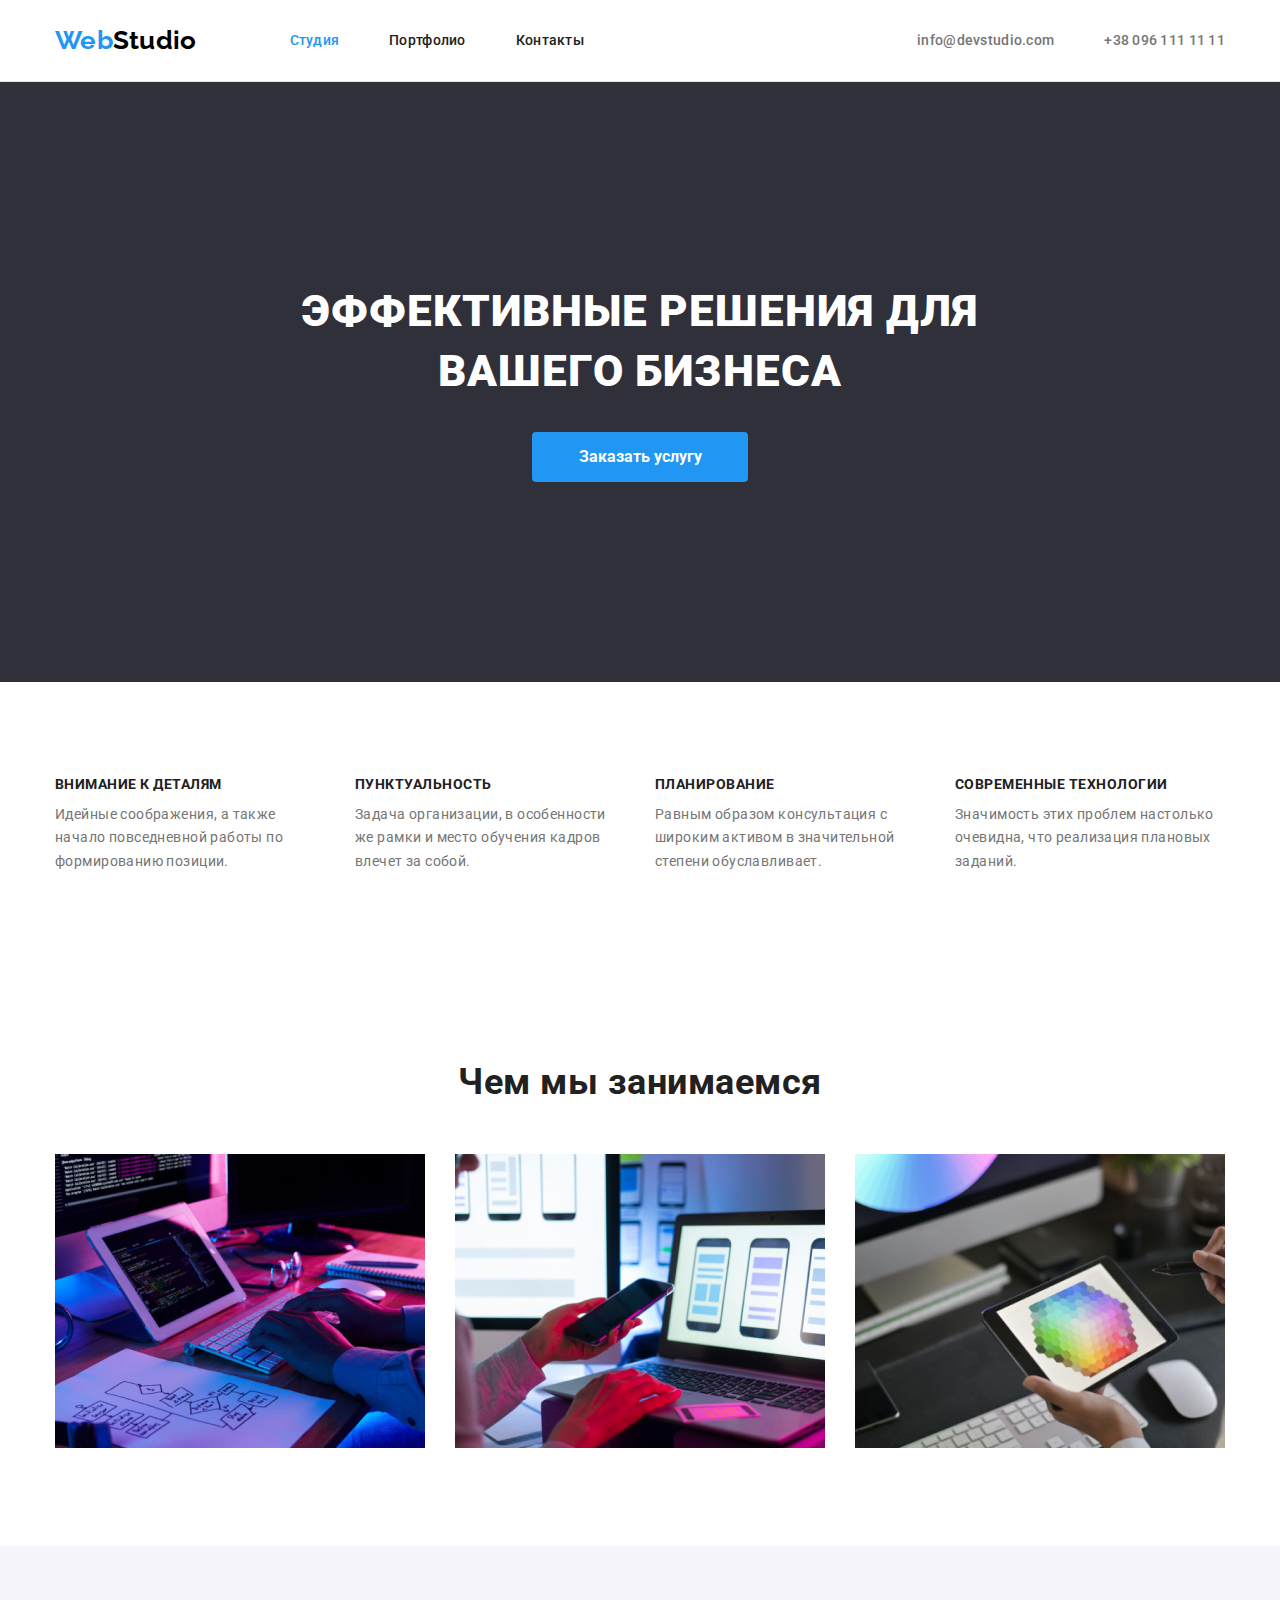
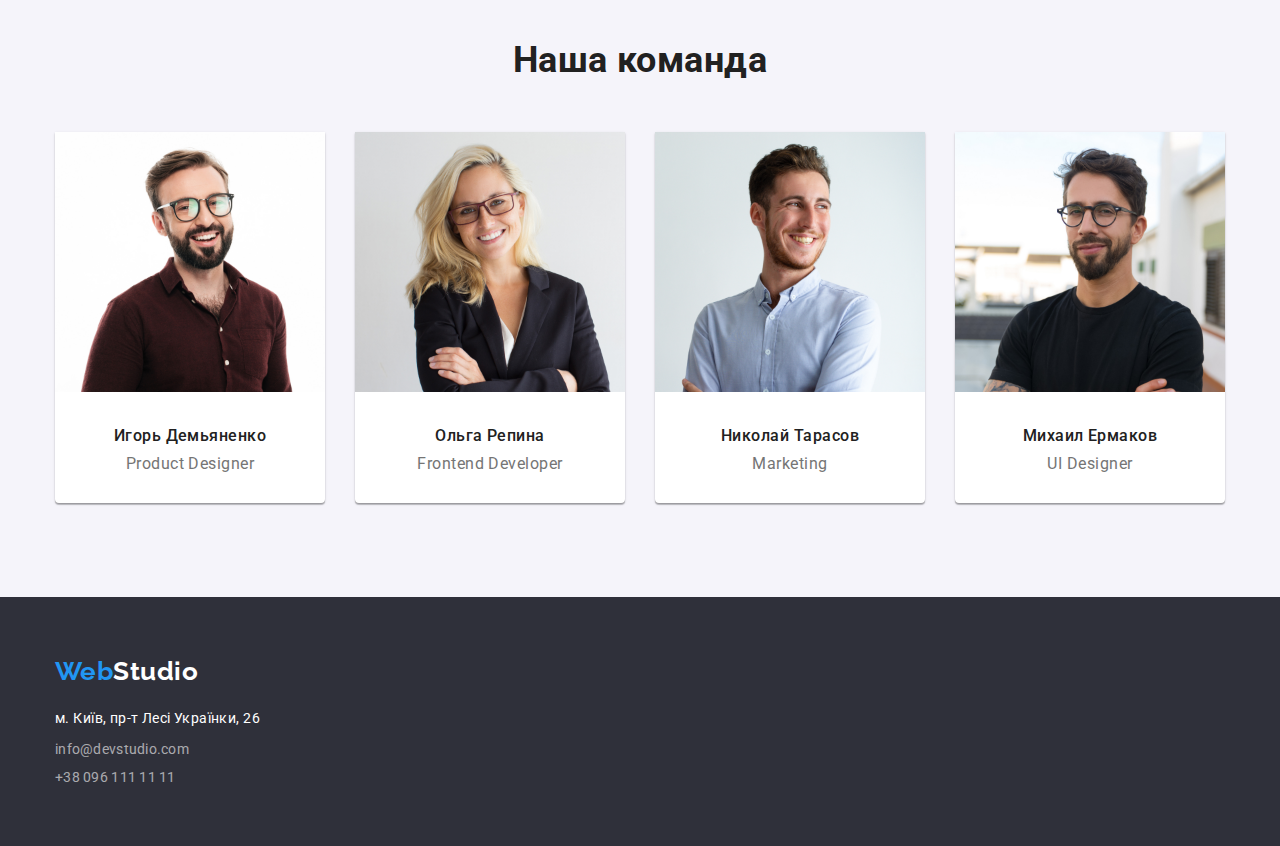
==== commit 839a3393: "first correction" ====
--- a/index.html
+++ b/index.html
@@ -95,30 +95,38 @@
                 <ul class="flex-box list">
                     <li class="team-card">
                         <img class="team-photo" src="./images/igor.jpg" alt="фото Игорь Демьяненко" width="270" />
-                        <h3 class="card-heading">Игорь Демьяненко</h3>
-                        <p>Product Designer</p>
+                        <div class="team-description">
+                            <h3 class="card-heading">Игорь Демьяненко</h3>
+                            <p>Product Designer</p>
+                        </div>
                     </li>
                     <li class="team-card">
                         <img class="team-photo" src="./images/olga.jpg" alt="фото Ольга Репина" width="270" />
-                        <h3 class="card-heading">Ольга Репина</h3>
-                        <p class="card-text">Frontend Developer</p>
+                        <div class="team-description">
+                            <h3 class="card-heading">Ольга Репина</h3>
+                            <p class="card-text">Frontend Developer</p>
+                        </div>
                     </li>
                     <li class="team-card">
                         <img class="team-photo" src="./images/nicholas.jpg" alt="фото Николай Тарасов" width="270" />
-                        <h3 class="card-heading">Николай Тарасов</h3>
-                        <p class="card-text">Marketing</p>
+                        <div class="team-description">
+                            <h3 class="card-heading">Николай Тарасов</h3>
+                            <p class="card-text">Marketing</p>
+                        </div>
                     </li>
                     <li class="team-card">
                         <img class="team-photo" src="./images/michael.jpg" alt="фото Михаил Ермаков" width="270" />
-                        <h3 class="card-heading">Михаил Ермаков</h3>
-                        <p class="card-text">UI Designer</p>
+                        <div class="team-description">
+                            <h3 class="card-heading">Михаил Ермаков</h3>
+                            <p class="card-text">UI Designer</p>
+                        </div>
                     </li>
                 </ul>
             </div>
         </section>
     </main>
     <footer>
-        <div class="container footer-block">
+        <div class="container">
             <div class="footer-contact">
                 <a href="./index.html" class="logo"><span class="accent">Web</span>Studio</a>
                 <address class="adress">
--- a/css/styles.css
+++ b/css/styles.css
@@ -108,6 +108,10 @@
 .contact-us{
     color: var(--text-color);
     text-decoration: none;
+
+    font-size: 14px;
+    letter-spacing: 0.02em;
+    line-height: 1.14;
 }
 .contact-us:focus,
 .contact-us:hover{
@@ -115,6 +119,9 @@
 }
 .header-contact > .item{
     margin-right: 50px;
+}
+.header-contact > .item:last-child{
+    margin-right: 0px;
 }
 
 /* hero */
@@ -122,15 +129,19 @@
     background-color: var(--footer-color);
     letter-spacing: 0.06em;
     text-align: center;
+    padding: 200px 0;
 }
 .hero .hero-head{
+    width: 696px;
+    margin-left: auto;
+    margin-right: auto;
     margin-top: 0;
     margin-bottom: 30px;
     color: var(--main-haeding-color);
     text-align: center;
     font-weight: 900;
     font-size: 44px;
-    line-height: 2;
+    line-height: 1.36;
     text-transform: uppercase;
 
     
@@ -158,14 +169,14 @@
     display: flex;
     justify-content: space-between;
 }
-.qualities-box .qualities-heading{
+.qualities-heading{
     margin-bottom: 10px;
 
     font-weight: 700;
     font-size: 14px;
     text-transform: uppercase; 
 }
-.qualities-box .qualities-text{
+ .qualities-text{
     font-weight: 400;
     font-size: 14px;
     line-height: 1.71;
@@ -199,22 +210,19 @@
     background-color: var(--main-haeding-color);
     box-shadow: 0px 1px 3px rgba(0, 0, 0, 0.12), 0px 1px 1px rgba(0, 0, 0, 0.14), 0px 2px 1px rgba(0, 0, 0, 0.2);
     border-radius: 0px 0px 4px 4px;
-
-    text-align: center;
-}
-.team-card .team-photo{
-    margin-bottom: 30px;
+    text-align: center;
+}
+.team-description{
+    padding: 30px 0;
 }
 .team-card .card-heading{
-margin-bottom: 10px;
+    margin-bottom: 10px;
 
     font-weight: 500;
     font-size: 16px;
 
 }
 .team-card .card-text{
-    margin-bottom: 30px;
-
     font-weight: 400;
     font-size: 16px;
 
@@ -222,8 +230,6 @@
 /* footer */
 footer{
     background-color: var(--footer-color);
-}
-.footer-block{
     padding: 60px 0;
 }
 .footer-contact > .logo{
@@ -247,6 +253,11 @@
     
 }
 .footer-contact .maps{
+    font-weight: 400;
+    font-size: 14px;
+    line-height: 1.71;
+    letter-spacing: 0.03em;
+
     color: var(--main-haeding-color);
     text-decoration: none;
 }
@@ -255,7 +266,24 @@
     font-weight: 400;
 }
 /* портфолио */
-.portfolio .filter-buttun{
+.portfolio .filter{
+    display: flex;
+    justify-content: center;
+    margin-bottom: 34px;
+}
+.filter > .item{
+    margin-right: 6px;
+}
+.filter > .item:last-child{
+    margin-right: 0px;
+}
+.filter .filter-buttun{
+    padding: 6px 22px;
+
+    background-color: var(--block-color);
+    border-radius: 4px;
+    border: none;
+ 
     font-weight: 500;
     font-size: 16px;
     line-height: 1.62;
@@ -264,17 +292,37 @@
     font-family: inherit;
     cursor: pointer;
 }
+
 .portfolio .filter-buttun:hover,
 .portfolio .filter-buttun:focus{
     color: var(--main-haeding-color);
     background-color: var(--accent-color);
 }
-.portfolio .portfolio-heading{
+/* боксы портфолио */
+.work-box {
+    display: flex;
+    flex-wrap: wrap;
+    margin: -15px;
+}
+.portfolio-box{
+    width: 370px;
+    margin: 15px;
+}
+.portfolio-box .portfolio-img{
+    display: block;
+}
+.portfolio-box .box-description{
+    padding: 20px 24px;
+    border: 1px solid #EEEEEE;
+    border-top: none;
+}
+.box-description .portfolio-heading{
     font-weight: 700;
     font-size: 18px;
     line-height: 2;
 }
-.portfolio .portfolio-text{
+.box-description .portfolio-text{
     font-size: 16px;
     line-height: 1.88;
-}+}
+
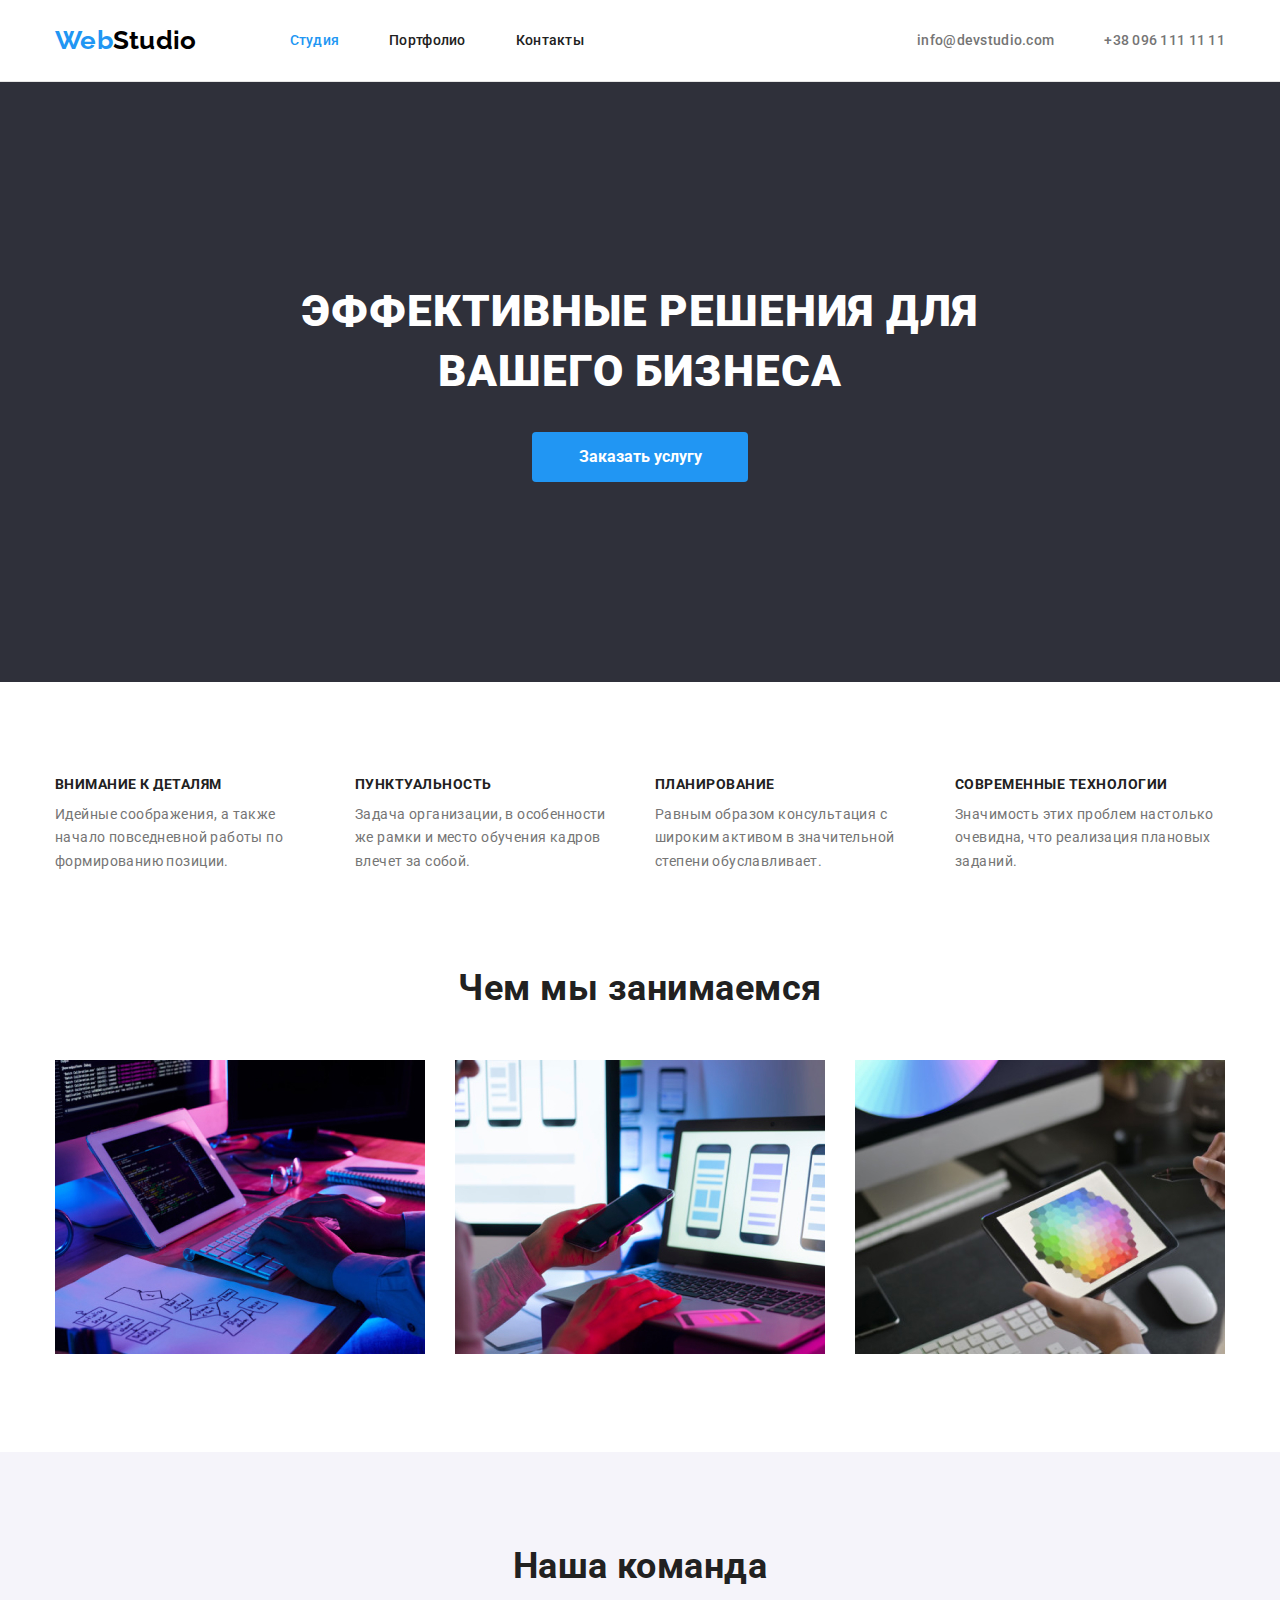
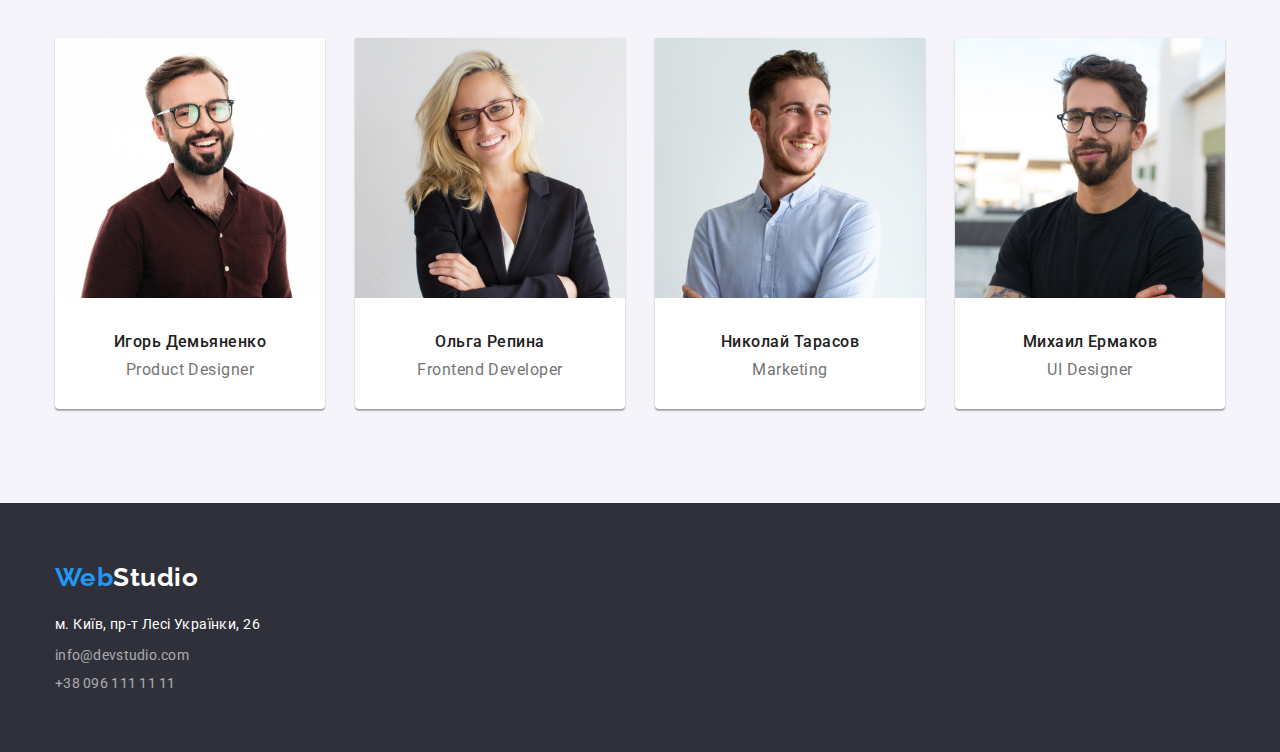
==== commit f7032609: "secondary correction" ====
--- a/index.html
+++ b/index.html
@@ -42,10 +42,10 @@
                 <button type="button" class="order">Заказать услугу</button>
             </div>
         </section>
-        <section class="qualities section">
+        <section class="qualities section no-padding">
             <div class="container">
                 <h2 class="display">Основне качества</h2>
-                <ul class="qualities-box list">
+                <ul class="flex-box list qualities-box">
                     <li class="item">
                         <h3 class="qualities-heading">Внимание к деталям</h3>
                         <p class="qualities-text">
@@ -76,14 +76,14 @@
         <section class="occupation section">
             <div class="container">
                 <h2 class="section-heading">Чем мы занимаемся</h2>
-                <ul class="flex-box list">
-                    <li>
+                <ul class="flex-box list ocupation-box">
+                    <li class="item">
                         <img src="./images/img1.jpg" alt="кодинг ночью" width="370" />
                     </li>
-                    <li>
+                    <li class="item">
                         <img src="./images/img2.jpg" alt="рука с телефоном" width="370" />
                     </li>
-                    <li>
+                    <li class="item">
                         <img src="./images/img3.jpg" alt="рука с планшетом" width="370" />
                     </li>
                 </ul>
--- a/css/styles.css
+++ b/css/styles.css
@@ -44,6 +44,10 @@
     padding-top: 94px;
     padding-bottom: 94px;
 }
+.flex-box {
+    display: flex;
+
+}
 /* начало */
 header{
     border-bottom: 1px solid #E5E5E5;
@@ -160,15 +164,14 @@
     cursor: pointer;
     
 }
+.no-padding{
+    padding-bottom: 0px;
+}
 /* основные качества */
 .display{
     display: none;
 
 }
-.qualities .qualities-box{
-    display: flex;
-    justify-content: space-between;
-}
 .qualities-heading{
     margin-bottom: 10px;
 
@@ -185,12 +188,12 @@
 }
 .qualities-box > .item{
     width: 270px;
+    margin-right: 30px;
+}
+.qualities-box>.item:last-child{
+    margin-right: 0px;;
 }
 /* Чем мы занимаемся */
-.flex-box{
-    display: flex;
-    justify-content: space-between;
-}
 
 .section-heading {
     margin-bottom: 50px;
@@ -199,18 +202,27 @@
     font-size: 36px;
     text-align: center;
     line-height: 1.16;
+}
+.ocupation-box > .item{
+    margin-right: 30px;
+}
+.ocupation-box>.item:last-child{
+    margin-right: 0px;
 }
 /* наша команда */
 .team{
     background-color: var(--block-color);
 }
 .team-card{
-    width: 270px;
+    margin-right: 30px;
 
     background-color: var(--main-haeding-color);
     box-shadow: 0px 1px 3px rgba(0, 0, 0, 0.12), 0px 1px 1px rgba(0, 0, 0, 0.14), 0px 2px 1px rgba(0, 0, 0, 0.2);
     border-radius: 0px 0px 4px 4px;
     text-align: center;
+}
+.team-card:last-child{
+    margin-right: 0px;
 }
 .team-description{
     padding: 30px 0;
